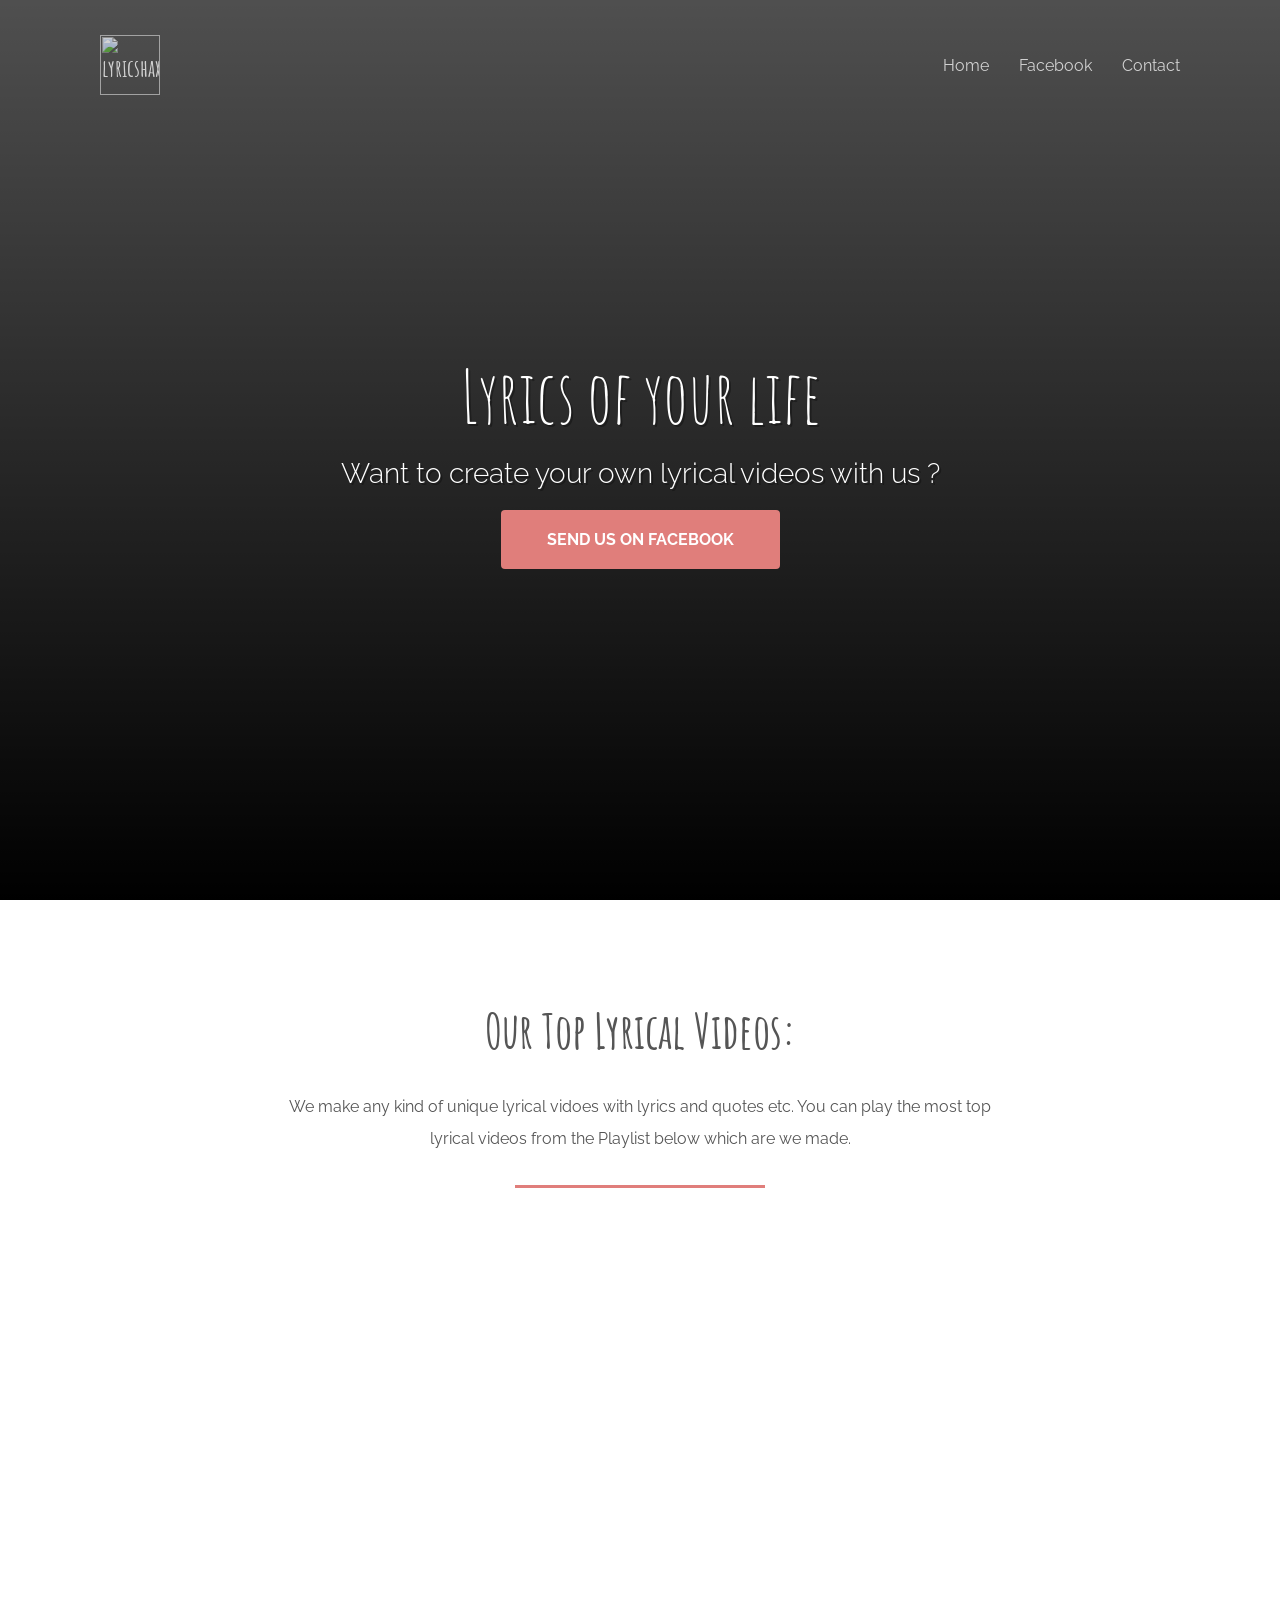
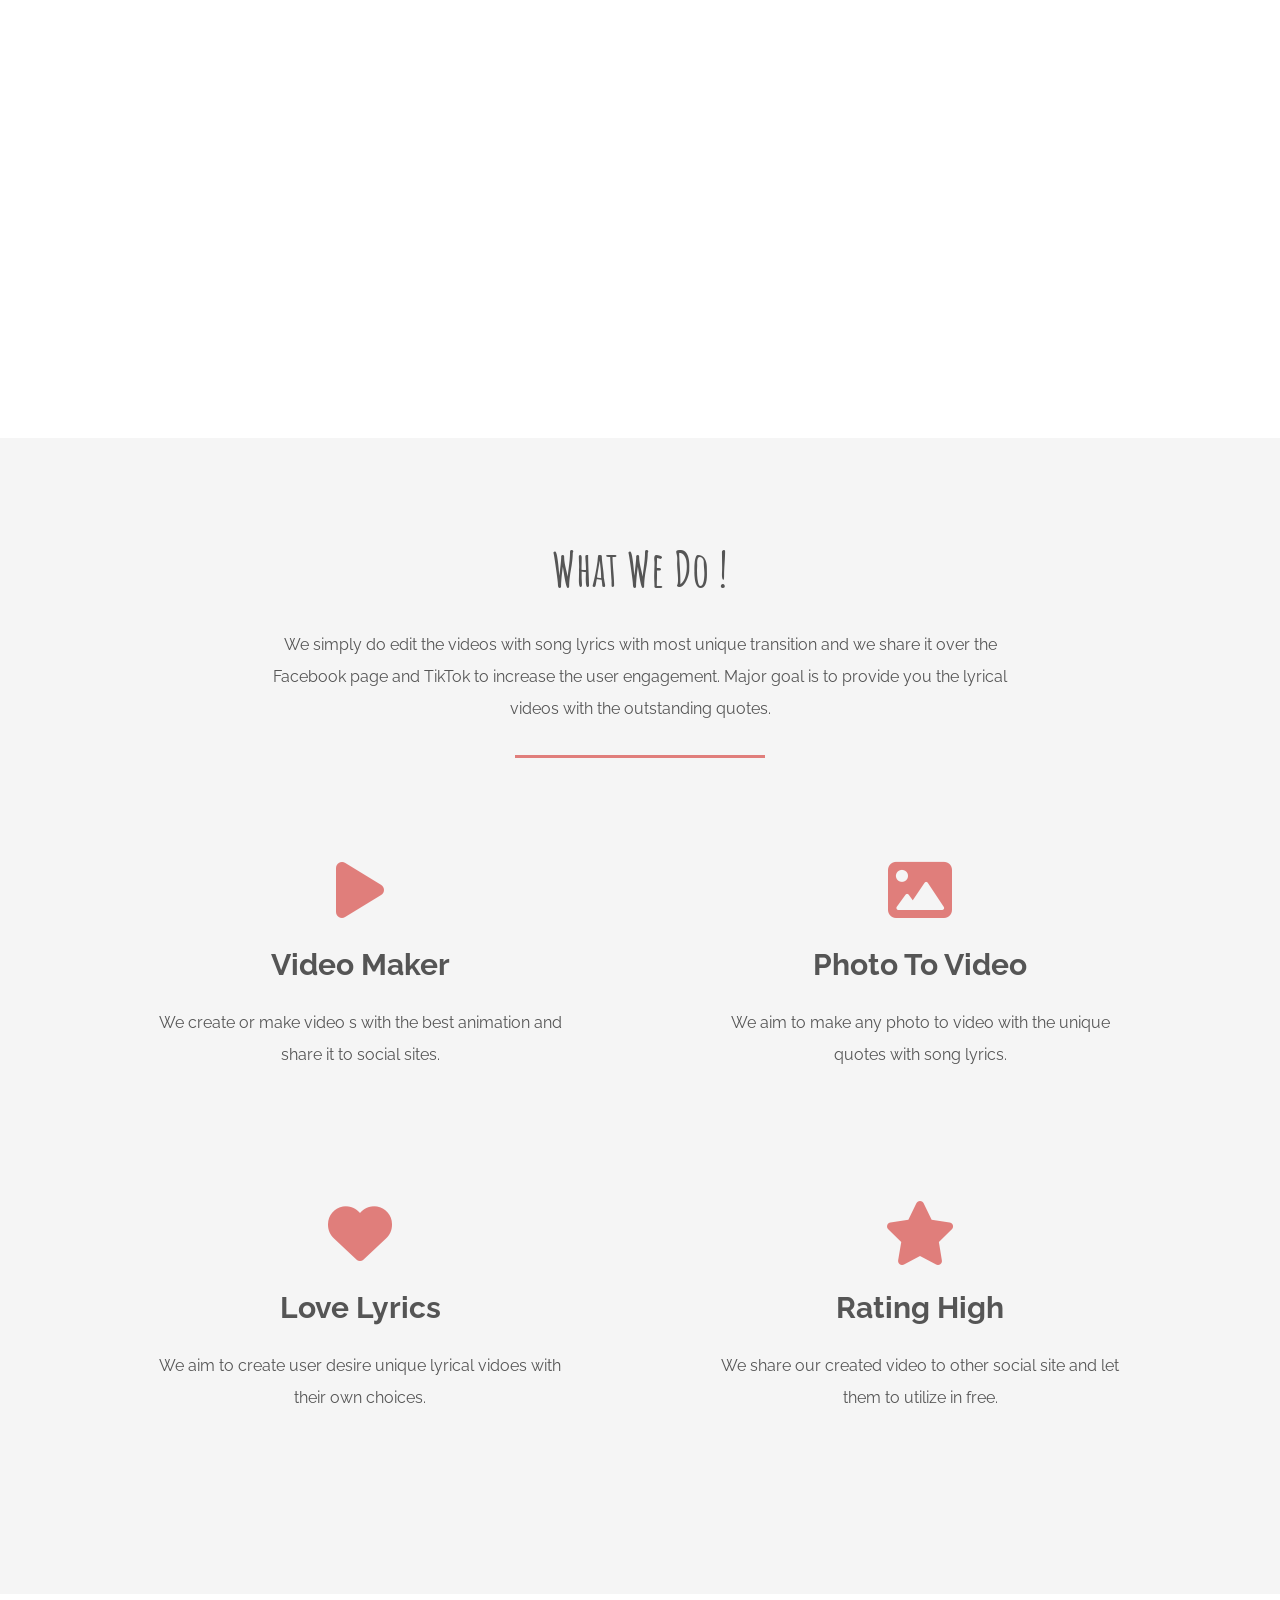
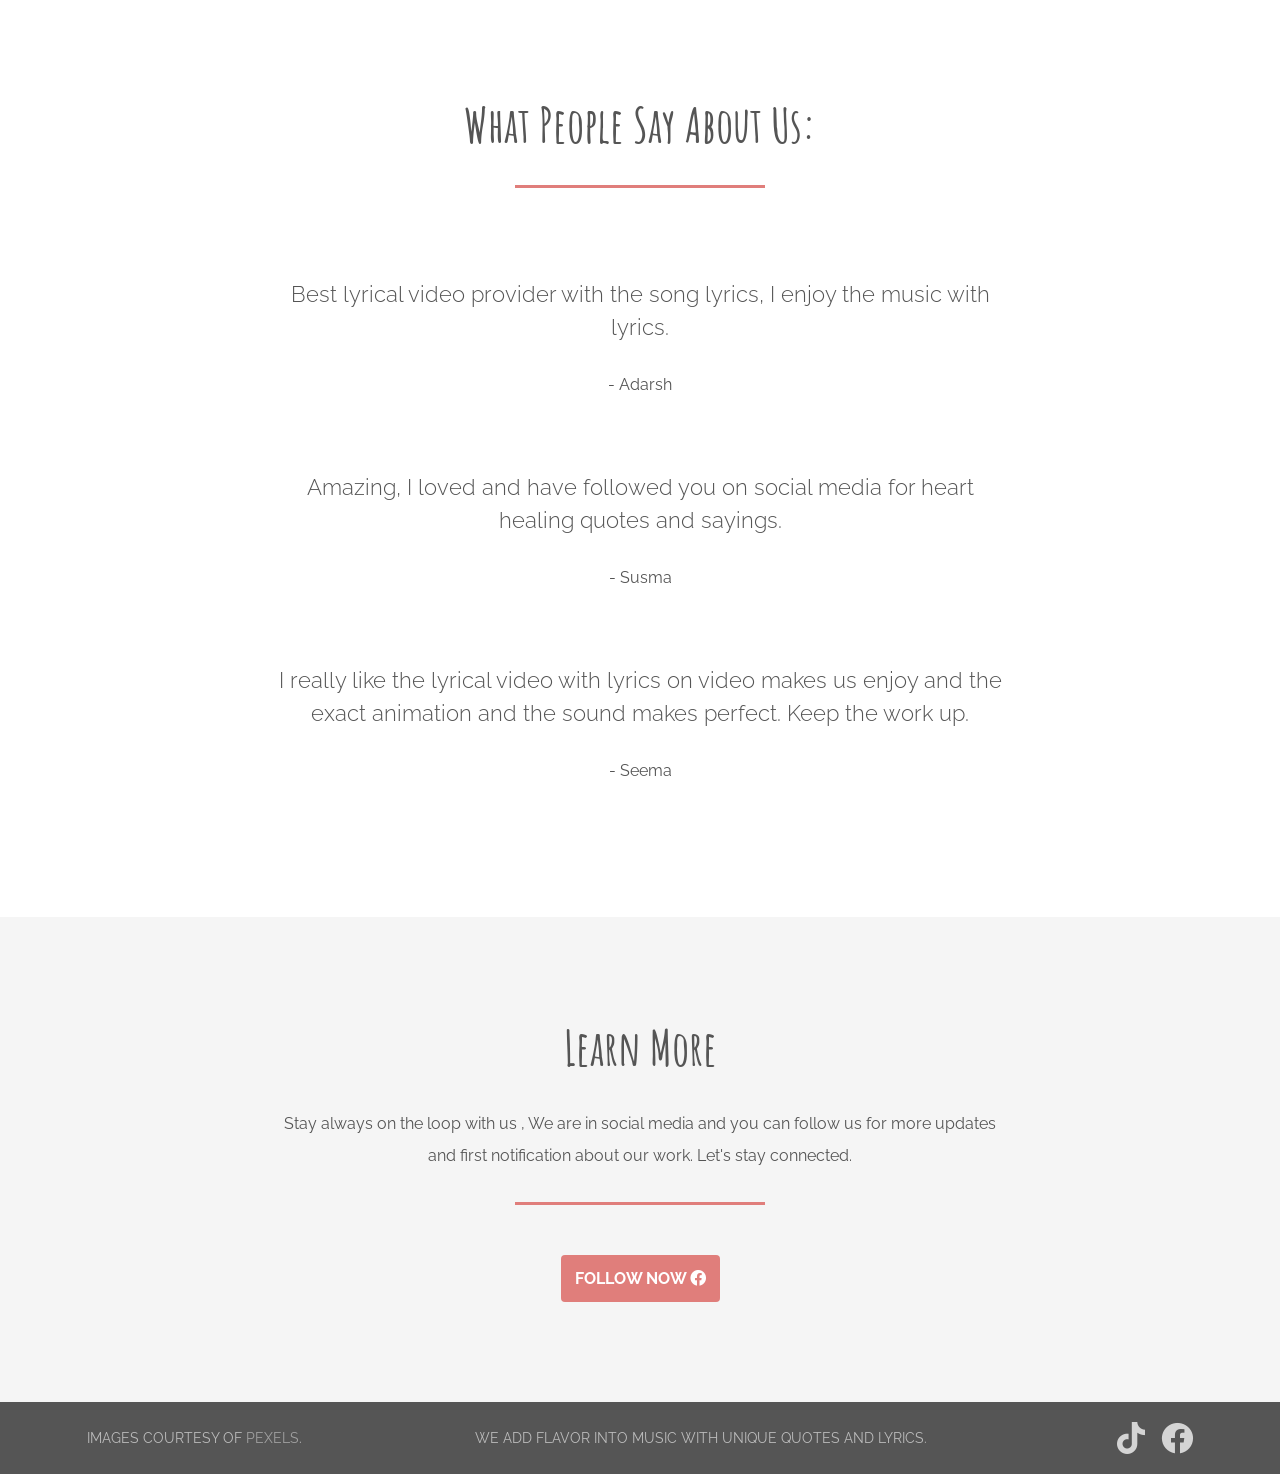
==== index.html @ 484bb03b "Add files via upload" ====
<html>
<head>
<link href="https://fonts.googleapis.com/css?family=Amatic+SC|Raleway" rel="stylesheet"/>
  <link rel="stylesheet" href="https://maxcdn.bootstrapcdn.com/font-awesome/4.7.0/css/font-awesome.min.css"/>
<link rel="stylesheet" href="https://cdnjs.cloudflare.com/ajax/libs/font-awesome/6.0.0-beta3/css/all.min.css" integrity="sha512-Fo3rlrZj/k7ujTnHg4CGR2D7kSs0v4LLanw2qksYuRlEzO+tcaEPQogQ0KaoGN26/zrn20ImR1DfuLWnOo7aBA==" crossorigin="anonymous" referrerpolicy="no-referrer" />
  <link rel="stylesheet" href="assets/css/styles.css"/>
<meta name="viewport" content="width=device-width, initial-scale=1.0"/>
 
<style>
/*General Styles*/

* {
	margin: 0;
	padding: 0;
	box-sizing: border-box;
}

html {
	font-size: 16px;
	font-family: "Raleway", sans-serif;
	color: #555;
}

ul,
nav {
	list-style: none;
}

a {
	text-decoration: none;
	opacity: 0.75;
	color: #fff;
}

a:hover {
	opacity: 1;
}

a.btn {
	border-radius: 4px;
	text-transform: uppercase;
	font-weight: bold;
	text-align: center;
	background-color: #e07e7b;
	opacity: 1;
	transition: all 400ms;
}

a.btn:hover {
	background-color: #ce5856;
}

section {
	display: flex;
	flex-direction: column;
	align-items: center;
	padding: 100px 80px;
}

section:not(.hero):nth-child(even) {
	background-color: #f5f5f5;
}

.grid {
	width: 100%;
	display: flex;
	flex-wrap: wrap;
	justify-content: center;
}

hr {
	width: 250px;
	height: 3px;
	background-color: #e07e7b;
	border: 0;
	margin-bottom: 50px;
}
#grid li{position:relative;justify-content:center;align-items:center; display:flex;text-align:center}
.grid li span{position: relative; bottom:20px;color:#fff;text-transform:capitalize;padding:20px 14px;font-size:20px}
#grid li span i{font-size:40px;padding: 20px}
.image-1 {
	background-image: url("https://images.pexels.com/photos/3685271/pexels-photo-3685271.jpeg?auto=compress&cs=tinysrgb&h=650&w=940");
}

.image-2 {
	background-image: url("https://images.pexels.com/photos/2055236/pexels-photo-2055236.jpeg?auto=compress&cs=tinysrgb&h=650&w=940");
}

.image-3 {
	background-image: url("https://images.pexels.com/photos/1853542/pexels-photo-1853542.jpeg?auto=compress&cs=tinysrgb&w=1260&h=750&dpr=2");
}

.image-4 {
	background-image: url("https://images.pexels.com/photos/1766850/pexels-photo-1766850.jpeg?auto=compress&cs=tinysrgb&w=1260&h=750&dpr=2");
}

section h3.title {
	text-transform: capitalize;
	font: bold 48px "Amatic SC", sans-serif;
	margin-bottom: 30px;
	text-align: center;
}

section p {
	max-width: 775px;
	line-height: 2;
	padding: 0 20px;
	margin-bottom: 30px;
	text-align: center;
}

@media (max-width: 800px) {
	section {
		padding: 50px 20px;
	}
}

/*Header Styles*/

header {
	position: absolute;
	width: 100%;
	display: flex;
	justify-content: space-between;
	align-items: center;
	padding: 35px 100px 0;
	animation: 1s fadein 0.5s forwards;
	opacity: 0;
	color: #fff;
	z-index: 2;
}

@keyframes fadein {
	100% {
		opacity: 1;
	}
}

header h2 {
	font-family: "Amatic SC", sans-serif;
}

header nav {
	display: flex;
	margin-right: -15px;
}

header nav li {
	margin: 0 15px;
}

@media (max-width: 800px) {
	header {
		padding: 20px 50px;
		flex-direction: column;
	}

	header h2 {
		margin-bottom: 15px;
	}
}

/*Hero Styles*/

.hero {
	position: relative;
	justify-content: center;
	text-align: center;
	min-height: 100vh;
	color: #fff;
}

.hero .background-image {
	position: absolute;
	top: 0;
	left: 0;
	width: 100%;
	height: 100%;
	background-size: cover;
	z-index: -1;
background:linear-gradient(rgba(0,0,0,0.69),rgba(0,0,0,1)),url("https://raw.githubusercontent.com/lyricshax/lyricshax.github.io/main/pexels-mikotoraw-photographer-3769099.jpg");
background-size: cover;
	background-position: center center;
	background-repeat: no-repeat;	
}

.hero h1 {
	font: 72px "Amatic SC", sans-serif;
	text-shadow: 2px 2px rgba(0, 0, 0, 0.3);
	margin-bottom: 15px;
}

.hero h3 {
	font: 28px "Raleway", sans-serif;
	font-weight: 300;
	text-shadow: 2px 2px rgba(0, 0, 0, 0.3);
	margin-bottom: 40px;
}

.hero a.btn {
	padding: 20px 46px;
}

.hero-content-area {
	opacity: 0;
	margin-top: 100px;
	animation: 1s slidefade 1s forwards;
}

@keyframes slidefade {
	100% {
		opacity: 1;
		margin: 0;
	}
}

@media (max-width: 800px) {
	.hero {
		min-height: 600px;
	}

	.hero h1 {
		font-size: 48px;
	}

	.hero h3 {
		font-size: 24px;
	}

	.hero a.btn {
		padding: 15px 40px;
	}
}

/*Destinations Section*/

.destinations .grid li {
	height: 350px;
	padding: 20px;
	background-clip: content-box;
	background-size: cover;
	background-position: center;
}

.destinations .grid li.small {
	flex-basis: 30%;
}

.destinations .grid li.large {
	flex-basis: 70%;
}

@media (max-width: 1100px) {
	.destinations .grid li.small,
	.destinations .grid li.large {
		flex-basis: 50%;
	}
}

@media (max-width: 800px) {
	.destinations .grid li.small,
	.destinations .grid li.large {
		flex-basis: 100%;
	}
}

/*Packages Section*/

.packages .grid li {
	padding: 50px;
	flex-basis: 50%;
	text-align: center;
}

.packages .grid li i {
	color: #e07e7b;
}

.packages .grid li h4 {
	font-size: 30px;
	margin: 25px 0;
}

@media (max-width: 800px) {
	.packages .grid li {
		flex-basis: 100%;
		padding: 20px;
	}
}

/*Testimonials Section*/

.testimonials .quote {
	font-size: 22px;
	font-weight: 300;
	line-height: 1.5;
	margin: 40px 0 25px;
}

@media (max-width: 800px) {
	.testimonials .quote {
		font-size: 18px;
		margin: 15px 0;
	}

	.testimonials .author {
		font-size: 14px;
	}
}

/*Contact Section*/

.contact form {
	display: flex;
	align-items: center;
	justify-content: center;
	flex-wrap: wrap;
	width: 60%;
}

.contact form .btn {
	padding: 18px 42px;
}

.contact form input {
	padding: 15px;
	margin-right: 30px;
	font-size: 18px;
	color: #555;
	flex: 1;
}

@media (max-width: 1000px) {
	.contact form input {
		flex-basis: 100%;
		margin: 0 0 20px 0;
	}
}

/*Footer Section*/

footer {
	display: flex;
	align-items: center;
	justify-content: space-around;
	background-color: #555;
	color: #fff;
	padding: 20px 0;
}

footer ul {
	display: flex;
}

footer ul li {
	margin-left: 16px;
}

footer p {
	text-transform: uppercase;
	font-size: 14px;
	opacity: 0.6;
	align-self: center;
}

@media (max-width: 1100px) {
	footer {
		flex-direction: column;
	}

	footer p {
		text-align: center;
		margin-bottom: 20px;
	}

	footer ul li {
		margin: 0 8px;
	}
}
.lyricshaxlogo {width:60px;height:auto}
</style>
</head>
<body>
  <!-- Forked from a template on Tutorialzine: https://tutorialzine.com/2016/06/freebie-landing-page-template-with-flexbox -->
  <header>
    <h2><a href="/"><img class="lyricshaxlogo" src="https://raw.githubusercontent.com/lyricshax/lyricshax.github.io/main/PicsArt_08-02-10.36.13.png" alt="lyricshax"/></a></h2>
    <nav>
      <li><a href="/">Home</a></li>
      <li><a href="https://facebook.com/lyricshax">Facebook</a></li>
      <li><a href="#linkme">Contact</a></li>
    </nav>
  </header>

  <section class="hero">
    <div class="background-image"></div>
    <div class="hero-content-area">
      <h1>Lyrics of your life</h1>
      <h3>Want to create your own lyrical videos with us ?</h3>
      <a href="https://www.facebook.com/lyricshax" id="linkme" class="btn">Send Us On Facebook</a>
    </div>
  </section>

  <section class="destinations">
    <h3 class="title">Our Top Lyrical Videos:</h3>
    <p>We make any kind of unique lyrical vidoes with lyrics and quotes etc. You can play the most top lyrical videos from the Playlist below which are we made.</p>
    <hr>

    <ul class="grid" id="grid">
      <a href=""><li class="small image-1"><span class="li-tag">bas tum mere pass raho lyrics<br/><i class="fab fa-facebook"></i></span></li></a>
      <a href=""><li class="large image-2"><span class="li-tag">bas tum mere pass raho lyrics<br/><i class="fab fa-facebook"></i></span></li></a>
      <a href=""><li class="large image-3"><span class="li-tag">bas tum mere pass raho lyrics<br/><i class="fab fa-facebook"></i></span></li></a><a href="">
      <li class="small image-4"><span class="li-tag">bas tum mere pass raho lyrics<br/><i class="fab fa-facebook"></i></span></li></a>
    </ul>
  </section>

  <section class="packages">
    <h3 class="title">What we do !</h3>
    <p>We simply do edit the videos with song lyrics with most unique transition and we share it over the Facebook page and TikTok to increase the user engagement. Major goal is to provide you the lyrical videos with the outstanding quotes.</p>
    <hr>

    <ul class="grid">
      <li>
        <i class="fa fa-play fa-4x"></i>
        <h4>Video Maker</h4>
        <p>We create or make video s with the best animation and share it to social sites.</p>
      </li>
      <li>
        <i class="fa fa-image fa-4x"></i>
        <h4>Photo To Video</h4>
        <p>We aim to make any photo to video with the unique quotes with song lyrics.</p>
      </li>
      <li>
        <i class="fa fa-heart fa-4x"></i>
        <h4>Love Lyrics</h4>
        <p>We aim to create user desire unique lyrical vidoes with their own choices.</p>
      </li>
      <li>
        <i class="fa fa-star fa-4x"></i>
        <h4>Rating High</h4>
        <p>We share our created video to other social site and let them to utilize in free.</p>
      </li>
    </ul>
  </section>

  <section class="testimonials">
    <h3 class="title">What people say about us:</h3>
    <hr>
    <p class="quote">Best lyrical video provider with the song lyrics, I enjoy the music with lyrics.</p>
    <p class="author">- Adarsh</p>
    <p class="quote">Amazing, I loved and have followed you on social media for heart healing quotes and sayings.</p>
    <p class="author">- Susma</p>
    <p class="quote">I really like the lyrical video with lyrics on video makes us enjoy and the exact animation and the sound makes perfect. Keep the work up.</p>
    <p class="author">- Seema</p>
  </section>

  <section class="contact">
    <h3 class="title">Learn more</h3>
    <p>Stay always on the loop with us , We are in social media and you can follow us for more updates and first notification about our work. Let's stay connected.</p>
    <hr>
    
      
      <a style="padding:14px" href="https://Facebook.com/lyricshax" class="btn">Follow Now <i class="fab fa-facebook"></i></a>
   
  </section>

  <footer>
    <p>Images courtesy of <a href="http://pexels.com/">Pexels</a>.</p>
    <p>We add flavor into music with unique quotes and lyrics.</p>
    <ul>
      <li><a href="https://vm.tiktok.com/ZSesj9cK8/"><i class="fab fa-tiktok fa-2x"></i></a></li>
      <li><a href="https://www.facebook.com/lyricshax"><i class="fab fa-facebook fa-2x"></i></a></li>
    </ul>
  </footer>
</body>
</html>
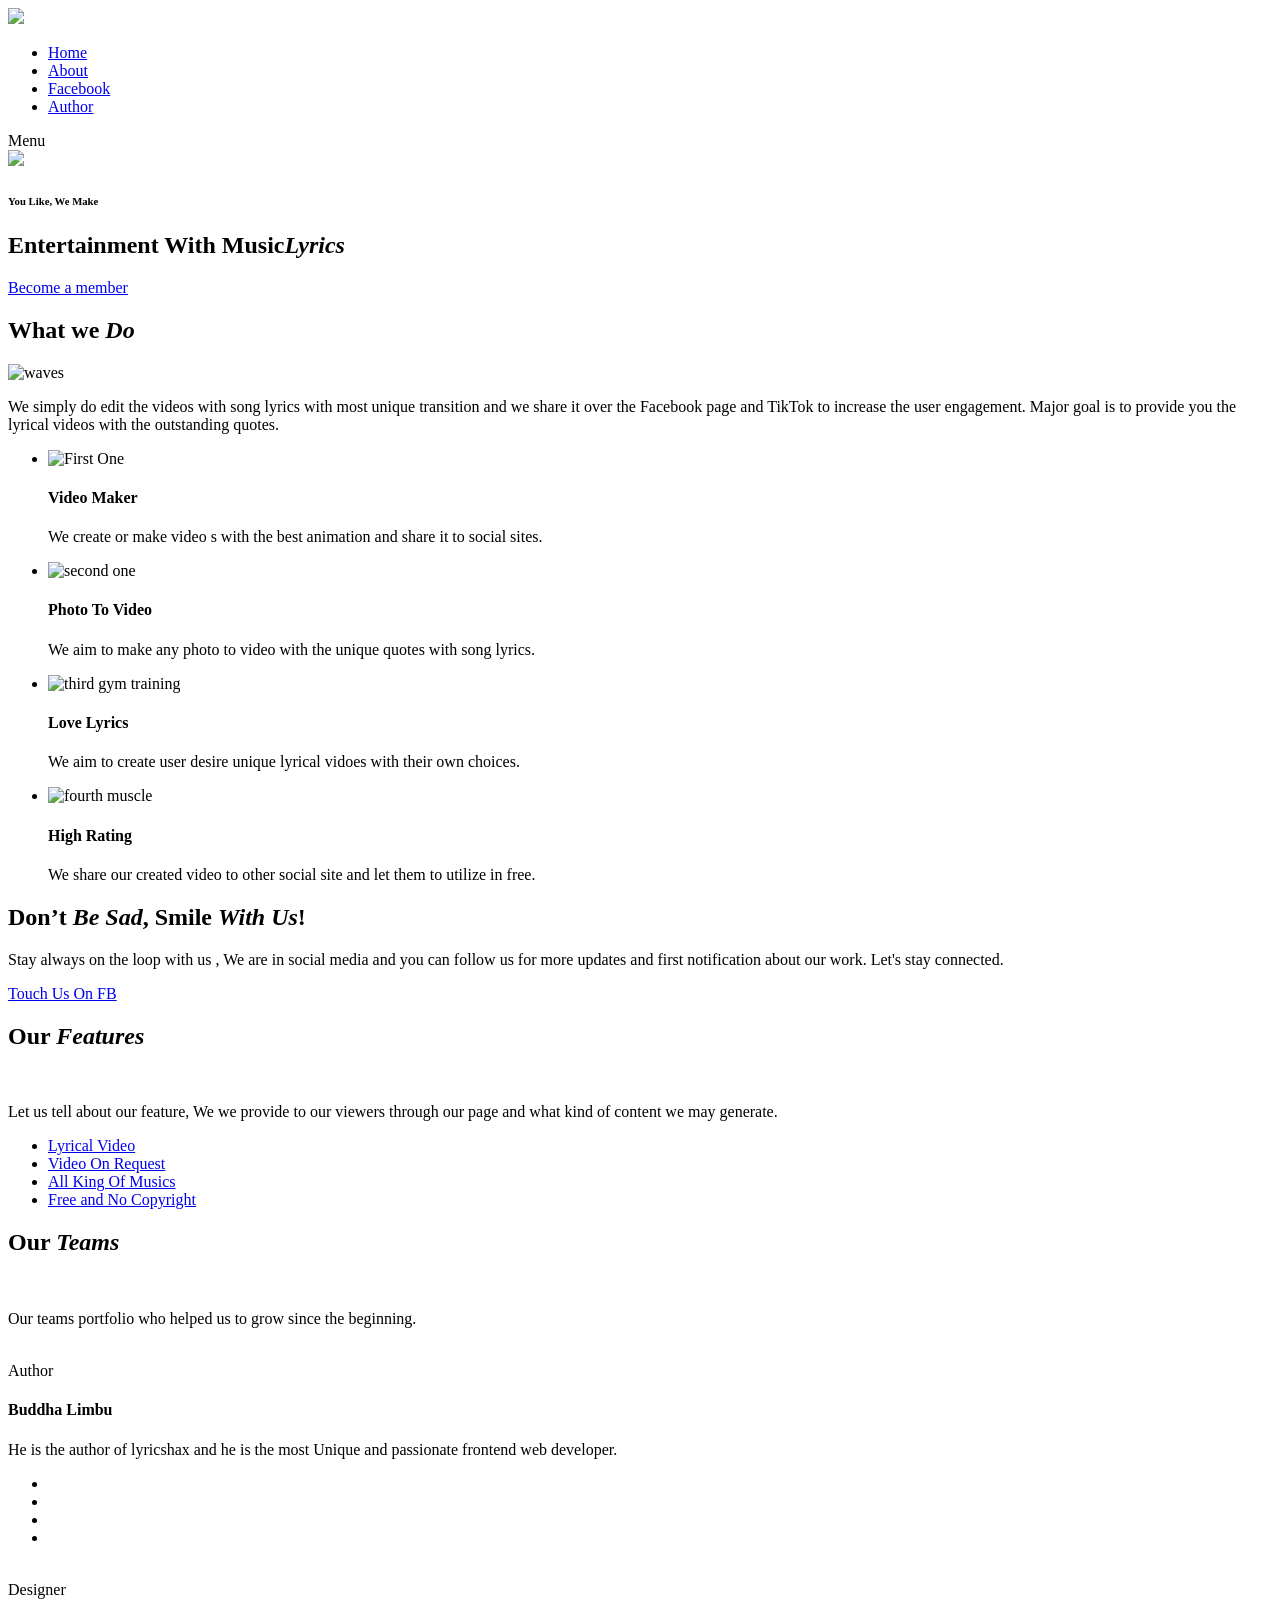
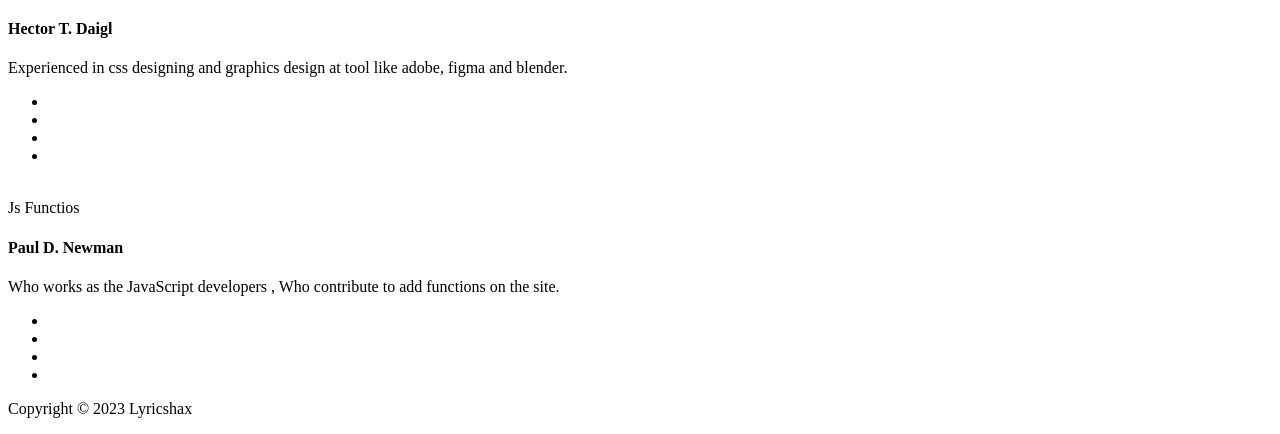
==== commit 3c1efff5: "Add files via upload" ====
--- a/index.html
+++ b/index.html
@@ -1,475 +1,297 @@
-<html>
-<head>
-<link href="https://fonts.googleapis.com/css?family=Amatic+SC|Raleway" rel="stylesheet"/>
-  <link rel="stylesheet" href="https://maxcdn.bootstrapcdn.com/font-awesome/4.7.0/css/font-awesome.min.css"/>
-<link rel="stylesheet" href="https://cdnjs.cloudflare.com/ajax/libs/font-awesome/6.0.0-beta3/css/all.min.css" integrity="sha512-Fo3rlrZj/k7ujTnHg4CGR2D7kSs0v4LLanw2qksYuRlEzO+tcaEPQogQ0KaoGN26/zrn20ImR1DfuLWnOo7aBA==" crossorigin="anonymous" referrerpolicy="no-referrer" />
-  <link rel="stylesheet" href="assets/css/styles.css"/>
-<meta name="viewport" content="width=device-width, initial-scale=1.0"/>
- 
-<style>
-/*General Styles*/
-
-* {
-	margin: 0;
-	padding: 0;
-	box-sizing: border-box;
-}
-
-html {
-	font-size: 16px;
-	font-family: "Raleway", sans-serif;
-	color: #555;
-}
-
-ul,
-nav {
-	list-style: none;
-}
-
-a {
-	text-decoration: none;
-	opacity: 0.75;
-	color: #fff;
-}
-
-a:hover {
-	opacity: 1;
-}
-
-a.btn {
-	border-radius: 4px;
-	text-transform: uppercase;
-	font-weight: bold;
-	text-align: center;
-	background-color: #e07e7b;
-	opacity: 1;
-	transition: all 400ms;
-}
-
-a.btn:hover {
-	background-color: #ce5856;
-}
-
-section {
-	display: flex;
-	flex-direction: column;
-	align-items: center;
-	padding: 100px 80px;
-}
-
-section:not(.hero):nth-child(even) {
-	background-color: #f5f5f5;
-}
-
-.grid {
-	width: 100%;
-	display: flex;
-	flex-wrap: wrap;
-	justify-content: center;
-}
-
-hr {
-	width: 250px;
-	height: 3px;
-	background-color: #e07e7b;
-	border: 0;
-	margin-bottom: 50px;
-}
-#grid li{position:relative;justify-content:center;align-items:center; display:flex;text-align:center}
-.grid li span{position: relative; bottom:20px;color:#fff;text-transform:capitalize;padding:20px 14px;font-size:20px}
-#grid li span i{font-size:40px;padding: 20px}
-.image-1 {
-	background-image: url("https://images.pexels.com/photos/3685271/pexels-photo-3685271.jpeg?auto=compress&cs=tinysrgb&h=650&w=940");
-}
-
-.image-2 {
-	background-image: url("https://images.pexels.com/photos/2055236/pexels-photo-2055236.jpeg?auto=compress&cs=tinysrgb&h=650&w=940");
-}
-
-.image-3 {
-	background-image: url("https://images.pexels.com/photos/1853542/pexels-photo-1853542.jpeg?auto=compress&cs=tinysrgb&w=1260&h=750&dpr=2");
-}
-
-.image-4 {
-	background-image: url("https://images.pexels.com/photos/1766850/pexels-photo-1766850.jpeg?auto=compress&cs=tinysrgb&w=1260&h=750&dpr=2");
-}
-
-section h3.title {
-	text-transform: capitalize;
-	font: bold 48px "Amatic SC", sans-serif;
-	margin-bottom: 30px;
-	text-align: center;
-}
-
-section p {
-	max-width: 775px;
-	line-height: 2;
-	padding: 0 20px;
-	margin-bottom: 30px;
-	text-align: center;
-}
-
-@media (max-width: 800px) {
-	section {
-		padding: 50px 20px;
-	}
-}
-
-/*Header Styles*/
-
-header {
-	position: absolute;
-	width: 100%;
-	display: flex;
-	justify-content: space-between;
-	align-items: center;
-	padding: 35px 100px 0;
-	animation: 1s fadein 0.5s forwards;
-	opacity: 0;
-	color: #fff;
-	z-index: 2;
-}
-
-@keyframes fadein {
-	100% {
-		opacity: 1;
-	}
-}
-
-header h2 {
-	font-family: "Amatic SC", sans-serif;
-}
-
-header nav {
-	display: flex;
-	margin-right: -15px;
-}
-
-header nav li {
-	margin: 0 15px;
-}
-
-@media (max-width: 800px) {
-	header {
-		padding: 20px 50px;
-		flex-direction: column;
-	}
-
-	header h2 {
-		margin-bottom: 15px;
-	}
-}
-
-/*Hero Styles*/
-
-.hero {
-	position: relative;
-	justify-content: center;
-	text-align: center;
-	min-height: 100vh;
-	color: #fff;
-}
-
-.hero .background-image {
-	position: absolute;
-	top: 0;
-	left: 0;
-	width: 100%;
-	height: 100%;
-	background-size: cover;
-	z-index: -1;
-background:linear-gradient(rgba(0,0,0,0.69),rgba(0,0,0,1)),url("https://raw.githubusercontent.com/lyricshax/lyricshax.github.io/main/pexels-mikotoraw-photographer-3769099.jpg");
-background-size: cover;
-	background-position: center center;
-	background-repeat: no-repeat;	
-}
-
-.hero h1 {
-	font: 72px "Amatic SC", sans-serif;
-	text-shadow: 2px 2px rgba(0, 0, 0, 0.3);
-	margin-bottom: 15px;
-}
-
-.hero h3 {
-	font: 28px "Raleway", sans-serif;
-	font-weight: 300;
-	text-shadow: 2px 2px rgba(0, 0, 0, 0.3);
-	margin-bottom: 40px;
-}
-
-.hero a.btn {
-	padding: 20px 46px;
-}
-
-.hero-content-area {
-	opacity: 0;
-	margin-top: 100px;
-	animation: 1s slidefade 1s forwards;
-}
-
-@keyframes slidefade {
-	100% {
-		opacity: 1;
-		margin: 0;
-	}
-}
-
-@media (max-width: 800px) {
-	.hero {
-		min-height: 600px;
-	}
-
-	.hero h1 {
-		font-size: 48px;
-	}
-
-	.hero h3 {
-		font-size: 24px;
-	}
-
-	.hero a.btn {
-		padding: 15px 40px;
-	}
-}
-
-/*Destinations Section*/
-
-.destinations .grid li {
-	height: 350px;
-	padding: 20px;
-	background-clip: content-box;
-	background-size: cover;
-	background-position: center;
-}
-
-.destinations .grid li.small {
-	flex-basis: 30%;
-}
-
-.destinations .grid li.large {
-	flex-basis: 70%;
-}
-
-@media (max-width: 1100px) {
-	.destinations .grid li.small,
-	.destinations .grid li.large {
-		flex-basis: 50%;
-	}
-}
-
-@media (max-width: 800px) {
-	.destinations .grid li.small,
-	.destinations .grid li.large {
-		flex-basis: 100%;
-	}
-}
-
-/*Packages Section*/
-
-.packages .grid li {
-	padding: 50px;
-	flex-basis: 50%;
-	text-align: center;
-}
-
-.packages .grid li i {
-	color: #e07e7b;
-}
-
-.packages .grid li h4 {
-	font-size: 30px;
-	margin: 25px 0;
-}
-
-@media (max-width: 800px) {
-	.packages .grid li {
-		flex-basis: 100%;
-		padding: 20px;
-	}
-}
-
-/*Testimonials Section*/
-
-.testimonials .quote {
-	font-size: 22px;
-	font-weight: 300;
-	line-height: 1.5;
-	margin: 40px 0 25px;
-}
-
-@media (max-width: 800px) {
-	.testimonials .quote {
-		font-size: 18px;
-		margin: 15px 0;
-	}
-
-	.testimonials .author {
-		font-size: 14px;
-	}
-}
-
-/*Contact Section*/
-
-.contact form {
-	display: flex;
-	align-items: center;
-	justify-content: center;
-	flex-wrap: wrap;
-	width: 60%;
-}
-
-.contact form .btn {
-	padding: 18px 42px;
-}
-
-.contact form input {
-	padding: 15px;
-	margin-right: 30px;
-	font-size: 18px;
-	color: #555;
-	flex: 1;
-}
-
-@media (max-width: 1000px) {
-	.contact form input {
-		flex-basis: 100%;
-		margin: 0 0 20px 0;
-	}
-}
-
-/*Footer Section*/
-
-footer {
-	display: flex;
-	align-items: center;
-	justify-content: space-around;
-	background-color: #555;
-	color: #fff;
-	padding: 20px 0;
-}
-
-footer ul {
-	display: flex;
-}
-
-footer ul li {
-	margin-left: 16px;
-}
-
-footer p {
-	text-transform: uppercase;
-	font-size: 14px;
-	opacity: 0.6;
-	align-self: center;
-}
-
-@media (max-width: 1100px) {
-	footer {
-		flex-direction: column;
-	}
-
-	footer p {
-		text-align: center;
-		margin-bottom: 20px;
-	}
-
-	footer ul li {
-		margin: 0 8px;
-	}
-}
-.lyricshaxlogo {width:60px;height:auto}
-</style>
-</head>
-<body>
-  <!-- Forked from a template on Tutorialzine: https://tutorialzine.com/2016/06/freebie-landing-page-template-with-flexbox -->
-  <header>
-    <h2><a href="/"><img class="lyricshaxlogo" src="https://raw.githubusercontent.com/lyricshax/lyricshax.github.io/main/PicsArt_08-02-10.36.13.png" alt="lyricshax"/></a></h2>
-    <nav>
-      <li><a href="/">Home</a></li>
-      <li><a href="https://facebook.com/lyricshax">Facebook</a></li>
-      <li><a href="#linkme">Contact</a></li>
-    </nav>
-  </header>
-
-  <section class="hero">
-    <div class="background-image"></div>
-    <div class="hero-content-area">
-      <h1>Lyrics of your life</h1>
-      <h3>Want to create your own lyrical videos with us ?</h3>
-      <a href="https://www.facebook.com/lyricshax" id="linkme" class="btn">Send Us On Facebook</a>
-    </div>
-  </section>
-
-  <section class="destinations">
-    <h3 class="title">Our Top Lyrical Videos:</h3>
-    <p>We make any kind of unique lyrical vidoes with lyrics and quotes etc. You can play the most top lyrical videos from the Playlist below which are we made.</p>
-    <hr>
-
-    <ul class="grid" id="grid">
-      <a href=""><li class="small image-1"><span class="li-tag">bas tum mere pass raho lyrics<br/><i class="fab fa-facebook"></i></span></li></a>
-      <a href=""><li class="large image-2"><span class="li-tag">bas tum mere pass raho lyrics<br/><i class="fab fa-facebook"></i></span></li></a>
-      <a href=""><li class="large image-3"><span class="li-tag">bas tum mere pass raho lyrics<br/><i class="fab fa-facebook"></i></span></li></a><a href="">
-      <li class="small image-4"><span class="li-tag">bas tum mere pass raho lyrics<br/><i class="fab fa-facebook"></i></span></li></a>
-    </ul>
-  </section>
-
-  <section class="packages">
-    <h3 class="title">What we do !</h3>
-    <p>We simply do edit the videos with song lyrics with most unique transition and we share it over the Facebook page and TikTok to increase the user engagement. Major goal is to provide you the lyrical videos with the outstanding quotes.</p>
-    <hr>
-
-    <ul class="grid">
-      <li>
-        <i class="fa fa-play fa-4x"></i>
-        <h4>Video Maker</h4>
-        <p>We create or make video s with the best animation and share it to social sites.</p>
-      </li>
-      <li>
-        <i class="fa fa-image fa-4x"></i>
-        <h4>Photo To Video</h4>
-        <p>We aim to make any photo to video with the unique quotes with song lyrics.</p>
-      </li>
-      <li>
-        <i class="fa fa-heart fa-4x"></i>
-        <h4>Love Lyrics</h4>
-        <p>We aim to create user desire unique lyrical vidoes with their own choices.</p>
-      </li>
-      <li>
-        <i class="fa fa-star fa-4x"></i>
-        <h4>Rating High</h4>
-        <p>We share our created video to other social site and let them to utilize in free.</p>
-      </li>
-    </ul>
-  </section>
-
-  <section class="testimonials">
-    <h3 class="title">What people say about us:</h3>
-    <hr>
-    <p class="quote">Best lyrical video provider with the song lyrics, I enjoy the music with lyrics.</p>
-    <p class="author">- Adarsh</p>
-    <p class="quote">Amazing, I loved and have followed you on social media for heart healing quotes and sayings.</p>
-    <p class="author">- Susma</p>
-    <p class="quote">I really like the lyrical video with lyrics on video makes us enjoy and the exact animation and the sound makes perfect. Keep the work up.</p>
-    <p class="author">- Seema</p>
-  </section>
-
-  <section class="contact">
-    <h3 class="title">Learn more</h3>
-    <p>Stay always on the loop with us , We are in social media and you can follow us for more updates and first notification about our work. Let's stay connected.</p>
-    <hr>
-    
-      
-      <a style="padding:14px" href="https://Facebook.com/lyricshax" class="btn">Follow Now <i class="fab fa-facebook"></i></a>
-   
-  </section>
-
-  <footer>
-    <p>Images courtesy of <a href="http://pexels.com/">Pexels</a>.</p>
-    <p>We add flavor into music with unique quotes and lyrics.</p>
-    <ul>
-      <li><a href="https://vm.tiktok.com/ZSesj9cK8/"><i class="fab fa-tiktok fa-2x"></i></a></li>
-      <li><a href="https://www.facebook.com/lyricshax"><i class="fab fa-facebook fa-2x"></i></a></li>
-    </ul>
-  </footer>
-</body>
-</html>
+<!DOCTYPE html>
+<html lang="en">
+
+  <head>
+
+    <meta charset="utf-8">
+    <meta name="viewport" content="width=device-width, initial-scale=1, shrink-to-fit=no">
+    <meta name="description" content="Lyricshax is music video maker on Facebook Page">
+    <meta name="author" content="https://www.facebook.com/buddhalimbooo">
+    <link href="https://fonts.googleapis.com/css?family=Poppins:100,100i,200,200i,300,300i,400,400i,500,500i,600,600i,700,700i,800,800i,900,900i&display=swap" rel="stylesheet">
+
+    <title>Lyrics - Lyrical Music Video On Facebook </title>
+
+    <!-- Additional CSS Files -->
+    <link rel="stylesheet" type="text/css" href="assets/css/bootstrap.min.css">
+
+    <link rel="stylesheet" type="text/css" href="assets/css/font-awesome.css">
+
+    <link rel="stylesheet" href="assets/css/templatemo-training-studio.css">
+
+    </head>
+    
+    <body>
+    
+    <!-- ***** Preloader Start ***** -->
+    <div id="js-preloader" class="js-preloader">
+      <div class="preloader-inner">
+        <span class="dot"></span>
+        <div class="dots">
+          <span></span>
+          <span></span>
+          <span></span>
+        </div>
+      </div>
+    </div>
+    <!-- ***** Preloader End ***** -->
+    
+    
+    <!-- ***** Header Area Start ***** -->
+    <header class="header-area header-sticky">
+        <div class="container">
+            <div class="row">
+                <div class="col-12">
+                    <nav class="main-nav">
+                        <!-- ***** Logo Start ***** -->
+                        <a href="index.html" class="logo"><img src="https://raw.githubusercontent.com/lyricshax/lyricshax.github.io/main/PicsArt_08-02-10.36.13.png"/></a>
+                        <!-- ***** Logo End ***** -->
+                        <!-- ***** Menu Start ***** -->
+                        <ul class="nav">
+                            <li class="scroll-to-section"><a href="#top" class="active">Home</a></li>
+                            <li class="scroll-to-section"><a href="#features">About</a></li>
+                            <li class="scroll-to-section"><a href="#our-classes">Facebook</a></li>
+                            <li class="scroll-to-section"><a href="http://buddhalimbu.github.io">Author</a></li>
+                            
+                        </ul>        
+                        <a class='menu-trigger'>
+                            <span>Menu</span>
+                        </a>
+                        <!-- ***** Menu End ***** -->
+                    </nav>
+                </div>
+            </div>
+        </div>
+    </header>
+    <!-- ***** Header Area End ***** -->
+
+    <!-- ***** Main Banner Area Start ***** -->
+    <div class="main-banner" id="top">
+        <img src="https://images.pexels.com/photos/2156327/pexels-photo-2156327.jpeg"/>
+
+        <div class="video-overlay header-text">
+            <div class="caption">
+                <h6>You Like, We Make</h6>
+                <h2>Entertainment With Music<em>Lyrics</em></h2>
+                <div class="main-button scroll-to-section">
+                    <a href="#features">Become a member</a>
+                </div>
+            </div>
+        </div>
+    </div>
+    <!-- ***** Main Banner Area End ***** -->
+
+    <!-- ***** Features Item Start ***** -->
+    <section class="section" id="features">
+        <div class="container">
+            <div class="row">
+                <div class="col-lg-6 offset-lg-3">
+                    <div class="section-heading">
+                        <h2>What we <em>Do</em></h2>
+                        <img src="assets/images/line-dec.png" alt="waves">
+                        <p>We simply do edit the videos with song lyrics with most unique transition and we share it over the Facebook page and TikTok to increase the user engagement. Major goal is to provide you the lyrical videos with the outstanding quotes.</p>
+                    </div>
+                </div>
+                <div class="col-lg-6">
+                    <ul class="features-items">
+                        <li class="feature-item">
+                            <div class="left-icon">
+                                <img src="assets/images/features-first-icon.png" alt="First One">
+                            </div>
+                            <div class="right-content">
+                                <h4>Video Maker</h4>
+                                <p>We create or make video s with the best animation and share it to social sites.</p>
+                              
+                            </div>
+                        </li>
+                        <li class="feature-item">
+                            <div class="left-icon">
+                                <img src="assets/images/features-first-icon.png" alt="second one">
+                            </div>
+                            <div class="right-content">
+                                <h4>Photo To Video</h4>
+                                <p>We aim to make any photo to video with the unique quotes with song lyrics.</p>
+                               
+                            </div>
+                        </li>
+                        <li class="feature-item">
+                            <div class="left-icon">
+                                <img src="assets/images/features-first-icon.png" alt="third gym training">
+                            </div>
+                            <div class="right-content">
+                                <h4>Love Lyrics</h4>
+                                <p>We aim to create user desire unique lyrical vidoes with their own choices.
+                            </div>
+                        </li>
+                    </ul>
+                </div>
+                <div class="col-lg-6">
+                    <ul class="features-items">
+                        <li class="feature-item">
+                            <div class="left-icon">
+                                <img src="assets/images/features-first-icon.png" alt="fourth muscle">
+                            </div>
+                            <div class="right-content">
+                                <h4>High Rating</h4>
+                                <p>We share our created video to other social site and let them to utilize in free.
+                            </div>
+                        </li>
+                       
+                    </ul>
+                </div>
+            </div>
+        </div>
+    </section>
+    <!-- ***** Features Item End ***** -->
+
+    <!-- ***** Call to Action Start ***** -->
+    <section class="section" id="call-to-action">
+        <div class="container">
+            <div class="row">
+                <div class="col-lg-10 offset-lg-1">
+                    <div class="cta-content">
+                        <h2>Don’t <em>Be Sad</em>, Smile <em>With Us</em>!</h2>
+                        <p>Stay always on the loop with us , We are in social media and you can follow us for more updates and first notification about our work. Let's stay connected.</p>
+                        <div class="main-button scroll-to-section">
+                            <a href="https://facebook.com/lyricshax">Touch Us On FB</a>
+                        </div>
+                    </div>
+                </div>
+            </div>
+        </div>
+    </section>
+    <!-- ***** Call to Action End ***** -->
+
+    <!-- ***** Our Classes Start ***** -->
+    <section class="section" id="our-classes">
+        <div class="container">
+            <div class="row">
+                <div class="col-lg-6 offset-lg-3">
+                    <div class="section-heading">
+                        <h2>Our <em>Features</em></h2>
+                        <img src="assets/images/line-dec.png" alt="">
+                        <p>Let us tell about our feature, We we provide to our viewers through our page and what kind of content we may generate.</p>
+                    </div>
+                </div>
+            </div>
+            <div class="row" id="tabs">
+              <div class="col-lg-4">
+                <ul>
+                  <li><a href='#tabs-1'><img src="assets/images/tabs-first-icon.png" alt="">Lyrical Video</a></li>
+                  <li><a href='#tabs-2'><img src="assets/images/tabs-first-icon.png" alt="">Video On Request</a></a></li>
+                  <li><a href='#tabs-3'><img src="assets/images/tabs-first-icon.png" alt="">All King Of Musics</a></a></li>
+                  <li><a href='#tabs-4'><img src="assets/images/tabs-first-icon.png" alt="">Free and No Copyright </a></a></li>
+                 
+                </ul>
+              </div>
+            
+            </div>
+        </div>
+    </section>
+    <!-- ***** Our Classes End ***** -->
+    
+   
+
+    <!-- ***** Testimonials Starts ***** -->
+    <section class="section" id="trainers">
+        <div class="container">
+            <div class="row">
+                <div class="col-lg-6 offset-lg-3">
+                    <div class="section-heading">
+                        <h2>Our <em>Teams</em></h2>
+                        <img src="assets/images/line-dec.png" alt="">
+                        <p>Our teams portfolio who helped us to grow since the beginning.</p>
+                    </div>
+                </div>
+            </div>
+            <div class="row">
+                <div class="col-lg-4">
+                    <div class="trainer-item">
+                        <div class="image-thumb">
+                            <img src="https://raw.githubusercontent.com/buddhalimbu/buddhalimbu.github.io/master/image/buddha.jpg" alt="">
+                        </div>
+                        <div class="down-content">
+                            <span>Author</span>
+                            <h4>Buddha Limbu</h4>
+                            <p>He is the author of lyricshax and he is the most Unique and passionate frontend web developer.</p>
+                            <ul class="social-icons">
+                                <li><a href="https://www.facebook.com/buddhalimbooo"><i class="fa fa-facebook"></i></a></li>
+                                <li><a href=""><i class="fa fa-twitter"></i></a></li>
+                                <li><a href="#"><i class="fa fa-linkedin"></i></a></li>
+                                <li><a href="#"><i class="fa fa-behance"></i></a></li>
+                            </ul>
+                        </div>
+                    </div>
+                </div>
+                <div class="col-lg-4">
+                    <div class="trainer-item">
+                        <div class="image-thumb">
+                            <img src="https://images.pexels.com/photos/33597/guitar-classical-guitar-acoustic-guitar-electric-guitar.jpg?auto=compress&cs=tinysrgb&dpr=1&w=500" alt="">
+                        </div>
+                        <div class="down-content">
+                            <span>Designer</span>
+                            <h4>Hector T. Daigl</h4>
+                            <p>Experienced in css designing and graphics design at tool like adobe, figma and blender.</p>
+                            <ul class="social-icons">
+                                <li><a href="#"><i class="fa fa-facebook"></i></a></li>
+                                <li><a href="#"><i class="fa fa-twitter"></i></a></li>
+                                <li><a href="#"><i class="fa fa-linkedin"></i></a></li>
+                                <li><a href="#"><i class="fa fa-behance"></i></a></li>
+                            </ul>
+                        </div>
+                    </div>
+                </div>
+                <div class="col-lg-4">
+                    <div class="trainer-item">
+                        <div class="image-thumb">
+                            <img src="https://images.pexels.com/photos/2777337/pexels-photo-2777337.jpeg?auto=compress&cs=tinysrgb&w=800&h=300&dpr=2" alt="">
+                        </div>
+                        <div class="down-content">
+                            <span>Js Functios</span>
+                            <h4>Paul D. Newman</h4>
+                            <p>Who works as the JavaScript developers , Who contribute to add functions on the site.</p>
+                            <ul class="social-icons">
+                                <li><a href="#"><i class="fa fa-facebook"></i></a></li>
+                                <li><a href="#"><i class="fa fa-twitter"></i></a></li>
+                                <li><a href="#"><i class="fa fa-linkedin"></i></a></li>
+                                <li><a href="#"><i class="fa fa-behance"></i></a></li>
+                            </ul>
+                        </div>
+                    </div>
+                </div>
+            </div>
+        </div>
+    </section>
+
+    <footer>
+        <div class="container">
+            <div class="row">
+                <div class="col-lg-12">
+                    <p>Copyright &copy; 2023 Lyricshax</p>
+                    
+
+                    
+                </div>
+            </div>
+        </div>
+    </footer>
+
+    <!-- jQuery -->
+    <script src="assets/js/jquery-2.1.0.min.js"></script>
+
+    <!-- Bootstrap -->
+    <script src="assets/js/popper.js"></script>
+    <script src="assets/js/bootstrap.min.js"></script>
+
+    <!-- Plugins -->
+    <script src="assets/js/scrollreveal.min.js"></script>
+    <script src="assets/js/waypoints.min.js"></script>
+    <script src="assets/js/jquery.counterup.min.js"></script>
+    <script src="assets/js/imgfix.min.js"></script> 
+    <script src="assets/js/mixitup.js"></script> 
+    <script src="assets/js/accordions.js"></script>
+    
+    <!-- Global Init -->
+    <script src="assets/js/custom.js"></script>
+
+  </body>
+</html>
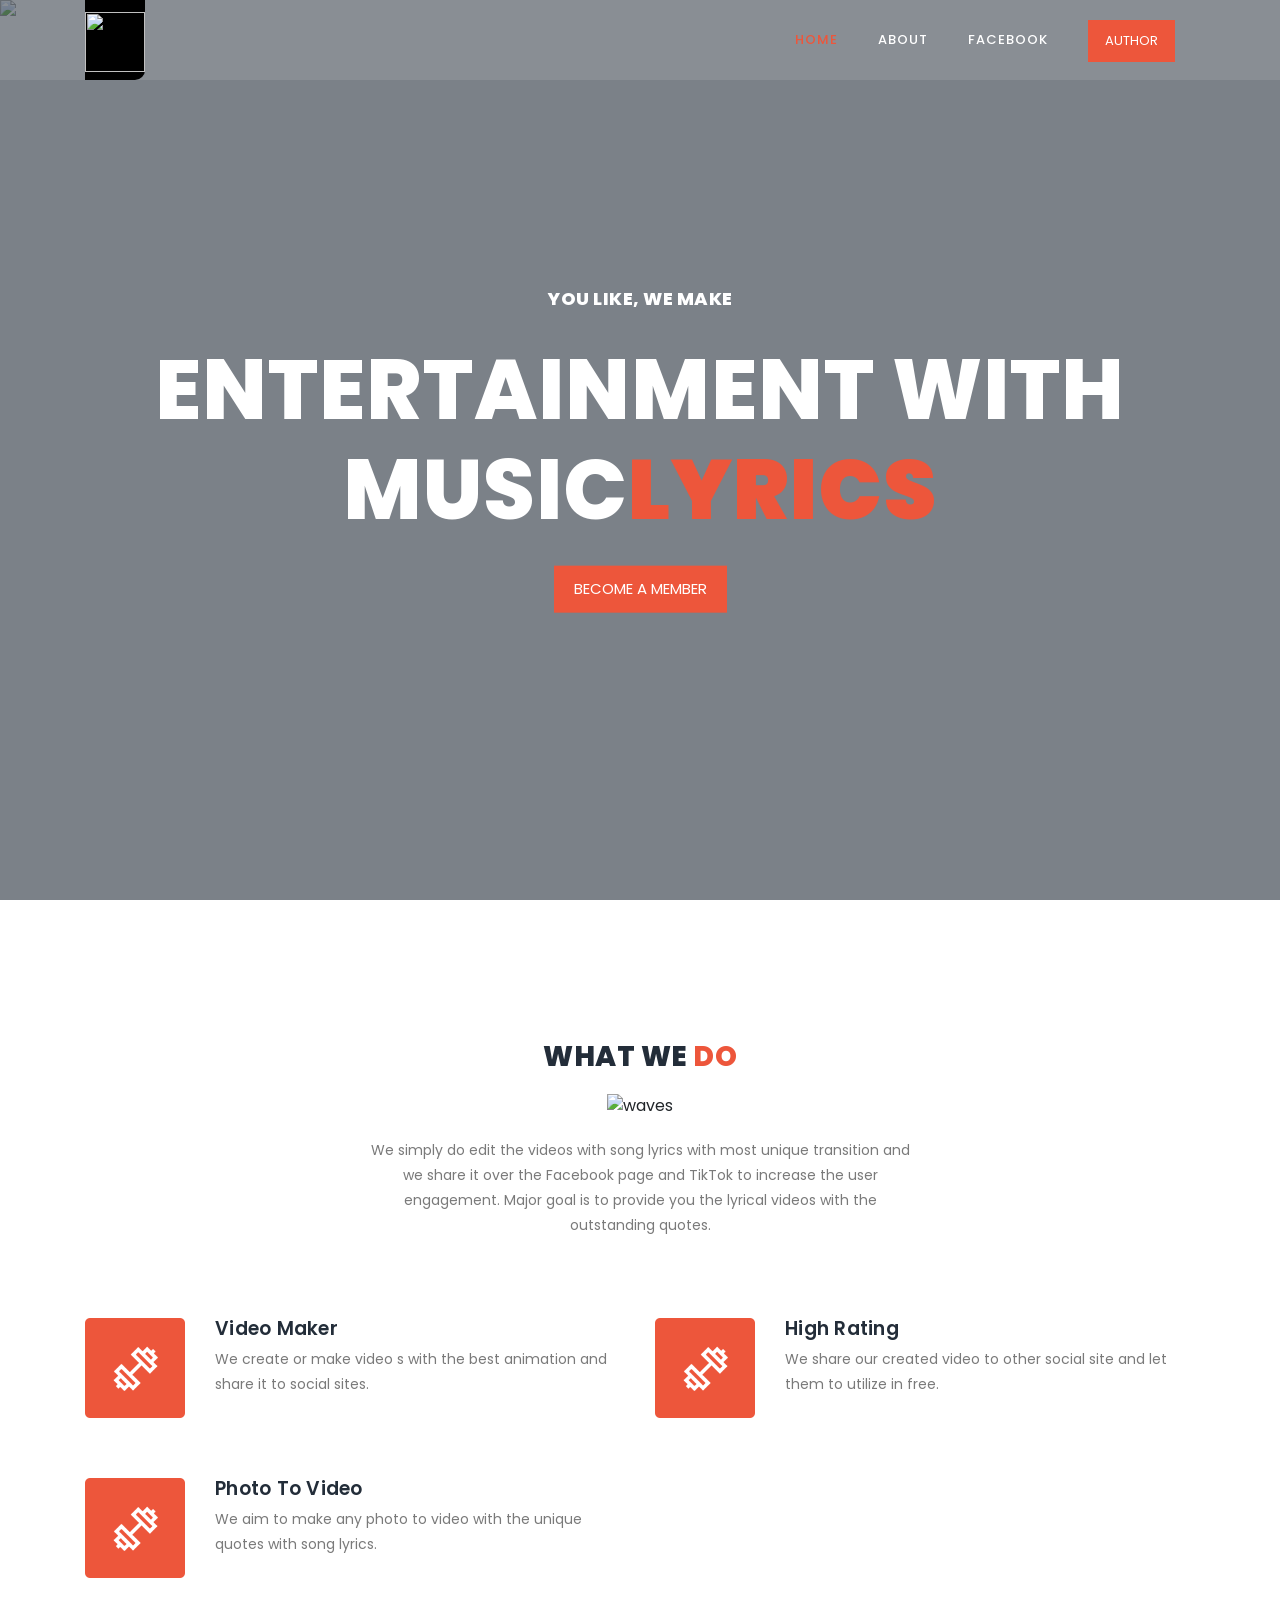
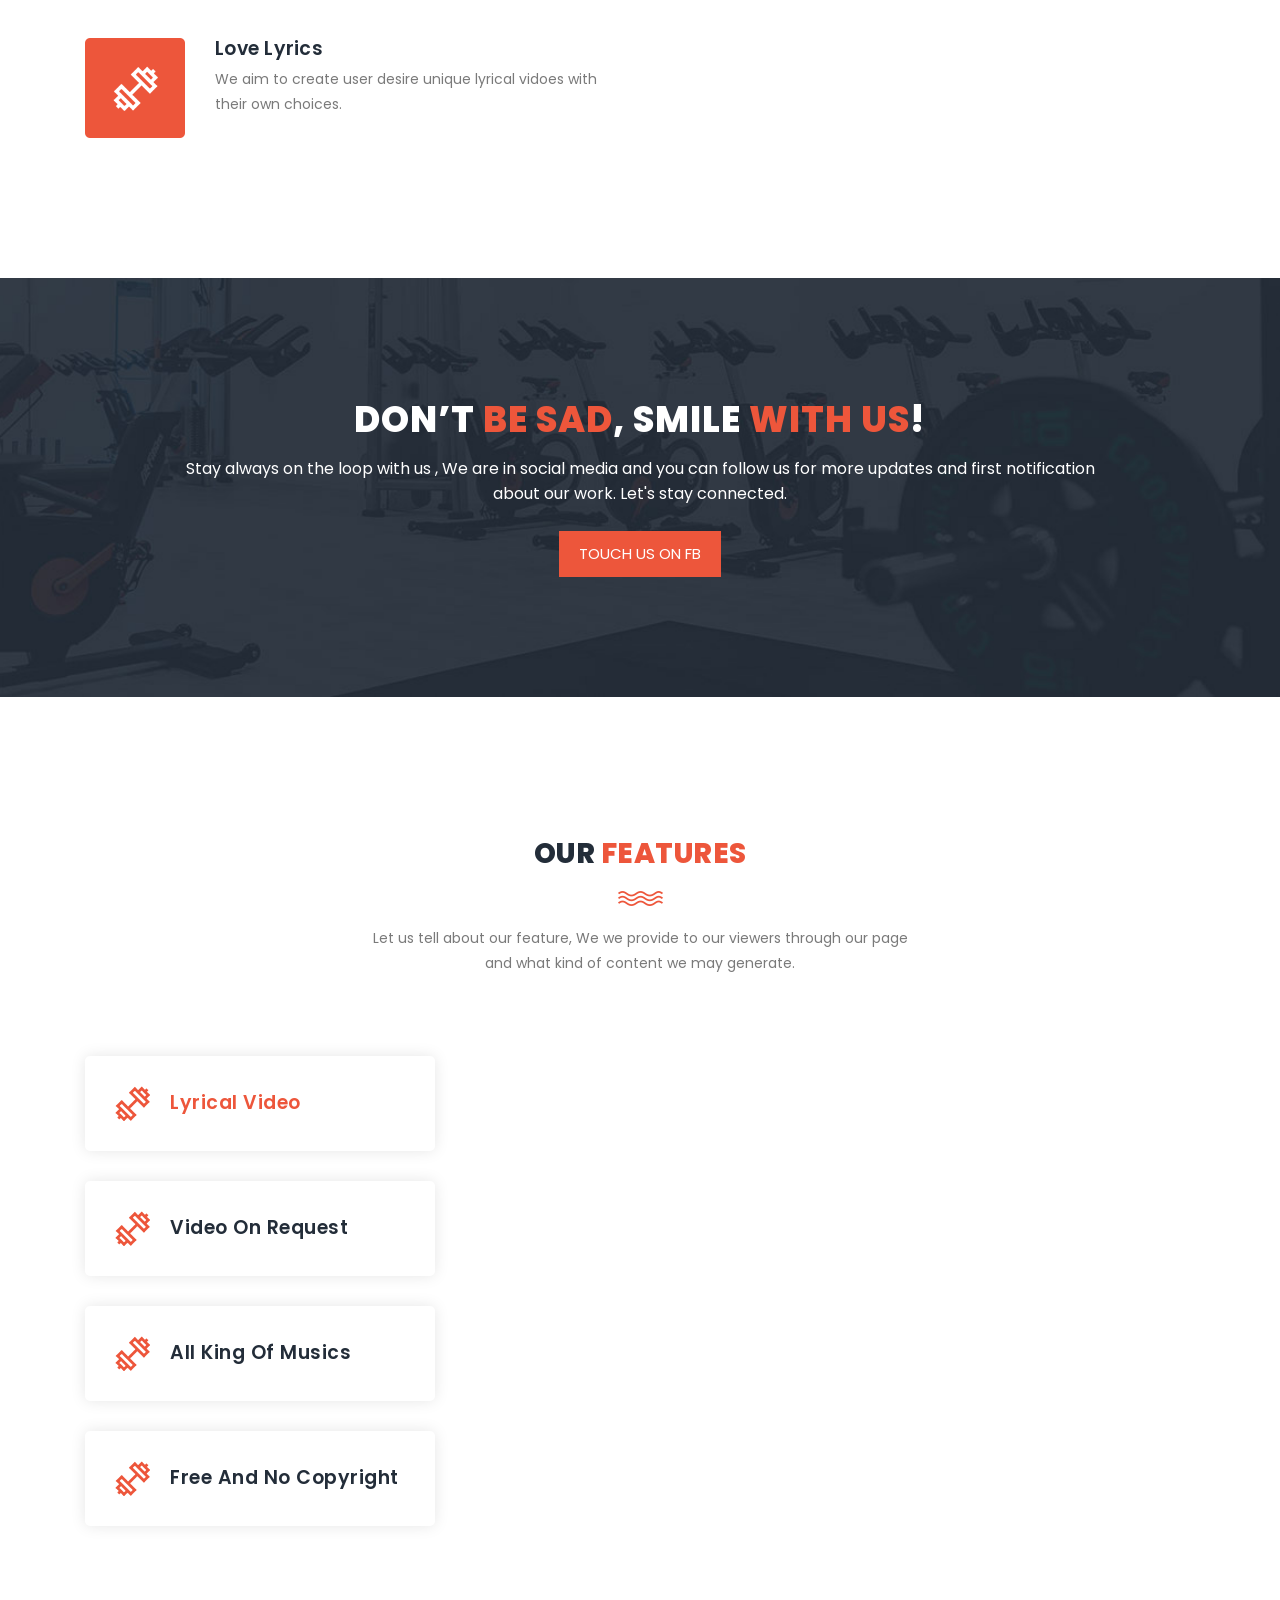
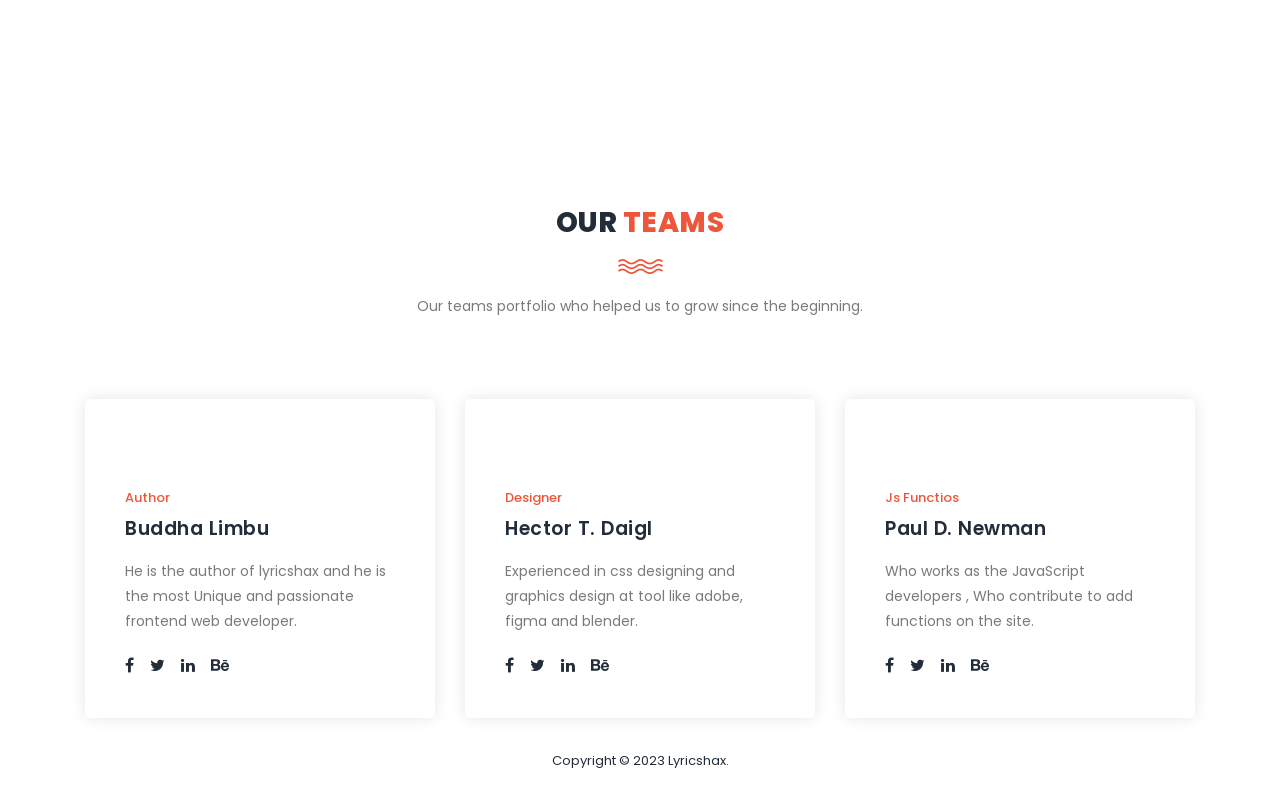
==== commit 83be9f36: "Update index.html" ====
--- a/index.html
+++ b/index.html
@@ -12,11 +12,11 @@
     <title>Lyrics - Lyrical Music Video On Facebook </title>
 
     <!-- Additional CSS Files -->
-    <link rel="stylesheet" type="text/css" href="assets/css/bootstrap.min.css">
-
-    <link rel="stylesheet" type="text/css" href="assets/css/font-awesome.css">
-
-    <link rel="stylesheet" href="assets/css/templatemo-training-studio.css">
+    <link rel="stylesheet" type="text/css" href="assests/css/bootstrap.min.css">
+
+    <link rel="stylesheet" type="text/css" href="assests/css/font-awesome.css">
+
+    <link rel="stylesheet" href="assests/css/templatemo-training-studio.css">
 
     </head>
     
@@ -95,7 +95,7 @@
                     <ul class="features-items">
                         <li class="feature-item">
                             <div class="left-icon">
-                                <img src="assets/images/features-first-icon.png" alt="First One">
+                                <img src="assests/images/features-first-icon.png" alt="First One">
                             </div>
                             <div class="right-content">
                                 <h4>Video Maker</h4>
@@ -105,7 +105,7 @@
                         </li>
                         <li class="feature-item">
                             <div class="left-icon">
-                                <img src="assets/images/features-first-icon.png" alt="second one">
+                                <img src="assests/images/features-first-icon.png" alt="second one">
                             </div>
                             <div class="right-content">
                                 <h4>Photo To Video</h4>
@@ -115,7 +115,7 @@
                         </li>
                         <li class="feature-item">
                             <div class="left-icon">
-                                <img src="assets/images/features-first-icon.png" alt="third gym training">
+                                <img src="assests/images/features-first-icon.png" alt="third gym training">
                             </div>
                             <div class="right-content">
                                 <h4>Love Lyrics</h4>
@@ -128,7 +128,7 @@
                     <ul class="features-items">
                         <li class="feature-item">
                             <div class="left-icon">
-                                <img src="assets/images/features-first-icon.png" alt="fourth muscle">
+                                <img src="assests/images/features-first-icon.png" alt="fourth muscle">
                             </div>
                             <div class="right-content">
                                 <h4>High Rating</h4>
@@ -168,7 +168,7 @@
                 <div class="col-lg-6 offset-lg-3">
                     <div class="section-heading">
                         <h2>Our <em>Features</em></h2>
-                        <img src="assets/images/line-dec.png" alt="">
+                        <img src="assests/images/line-dec.png" alt="">
                         <p>Let us tell about our feature, We we provide to our viewers through our page and what kind of content we may generate.</p>
                     </div>
                 </div>
@@ -176,10 +176,10 @@
             <div class="row" id="tabs">
               <div class="col-lg-4">
                 <ul>
-                  <li><a href='#tabs-1'><img src="assets/images/tabs-first-icon.png" alt="">Lyrical Video</a></li>
-                  <li><a href='#tabs-2'><img src="assets/images/tabs-first-icon.png" alt="">Video On Request</a></a></li>
-                  <li><a href='#tabs-3'><img src="assets/images/tabs-first-icon.png" alt="">All King Of Musics</a></a></li>
-                  <li><a href='#tabs-4'><img src="assets/images/tabs-first-icon.png" alt="">Free and No Copyright </a></a></li>
+                  <li><a href='#tabs-1'><img src="assests/images/tabs-first-icon.png" alt="">Lyrical Video</a></li>
+                  <li><a href='#tabs-2'><img src="assests/images/tabs-first-icon.png" alt="">Video On Request</a></a></li>
+                  <li><a href='#tabs-3'><img src="assests/images/tabs-first-icon.png" alt="">All King Of Musics</a></a></li>
+                  <li><a href='#tabs-4'><img src="assests/images/tabs-first-icon.png" alt="">Free and No Copyright </a></a></li>
                  
                 </ul>
               </div>
@@ -198,7 +198,7 @@
                 <div class="col-lg-6 offset-lg-3">
                     <div class="section-heading">
                         <h2>Our <em>Teams</em></h2>
-                        <img src="assets/images/line-dec.png" alt="">
+                        <img src="assests/images/line-dec.png" alt="">
                         <p>Our teams portfolio who helped us to grow since the beginning.</p>
                     </div>
                 </div>
@@ -266,7 +266,7 @@
         <div class="container">
             <div class="row">
                 <div class="col-lg-12">
-                    <p>Copyright &copy; 2023 Lyricshax</p>
+                    <p>Copyright &copy; 2023 Lyricshax.</p>
                     
 
                     
@@ -276,22 +276,22 @@
     </footer>
 
     <!-- jQuery -->
-    <script src="assets/js/jquery-2.1.0.min.js"></script>
+    <script src="assests/js/jquery-2.1.0.min.js"></script>
 
     <!-- Bootstrap -->
-    <script src="assets/js/popper.js"></script>
-    <script src="assets/js/bootstrap.min.js"></script>
+    <script src="assests/js/popper.js"></script>
+    <script src="assests/js/bootstrap.min.js"></script>
 
     <!-- Plugins -->
-    <script src="assets/js/scrollreveal.min.js"></script>
-    <script src="assets/js/waypoints.min.js"></script>
-    <script src="assets/js/jquery.counterup.min.js"></script>
-    <script src="assets/js/imgfix.min.js"></script> 
-    <script src="assets/js/mixitup.js"></script> 
-    <script src="assets/js/accordions.js"></script>
+    <script src="assests/js/scrollreveal.min.js"></script>
+    <script src="assests/js/waypoints.min.js"></script>
+    <script src="assests/js/jquery.counterup.min.js"></script>
+    <script src="assests/js/imgfix.min.js"></script> 
+    <script src="assests/js/mixitup.js"></script> 
+    <script src="assests/js/accordions.js"></script>
     
     <!-- Global Init -->
-    <script src="assets/js/custom.js"></script>
+    <script src="assests/js/custom.js"></script>
 
   </body>
-</html>+</html>
--- a/assests/css/templatemo-training-studio.css
+++ b/assests/css/templatemo-training-studio.css
@@ -0,0 +1,1260 @@
+/*
+
+TemplateMo 548 Training Studio
+
+https://templatemo.com/tm-548-training-studio
+
+*/
+
+/* ---------------------------------------------
+Table of contents
+------------------------------------------------
+01. font & reset css
+02. reset
+03. global styles
+04. header
+05. banner
+06. features
+07. testimonials
+08. contact
+09. footer
+10. preloader
+11. search
+12. portfolio
+
+--------------------------------------------- */
+/* 
+---------------------------------------------
+font & reset css
+--------------------------------------------- 
+*/
+@import url("https://fonts.googleapis.com/css?family=Poppins:100,100i,200,200i,300,300i,400,400i,500,500i,600,600i,700,700i,800,800i,900,900i");
+/* 
+---------------------------------------------
+reset
+--------------------------------------------- 
+*/
+html, body, div, span, applet, object, iframe, h1, h2, h3, h4, h5, h6, p, blockquote, div
+pre, a, abbr, acronym, address, big, cite, code, del, dfn, em, font, img, ins, kbd, q,
+s, samp, small, strike, strong, sub, sup, tt, var, b, u, i, center, dl, dt, dd, ol, ul, li,
+figure, header, nav, section, article, aside, footer, figcaption {
+  margin: 0;
+  padding: 0;
+  border: 0;
+  outline: 0;
+}
+
+.clearfix:after {
+  content: ".";
+  display: block;
+  clear: both;
+  visibility: hidden;
+  line-height: 0;
+  height: 0;
+}
+
+.clearfix {
+  display: inline-block;
+}
+
+html[xmlns] .clearfix {
+  display: block;
+}
+
+* html .clearfix {
+  height: 1%;
+}
+
+ul, li {
+  padding: 0;
+  margin: 0;
+  list-style: none;
+}
+
+header, nav, section, article, aside, footer, hgroup {
+  display: block;
+}
+
+* {
+  box-sizing: border-box;
+}
+
+html, body {
+  font-family: 'Poppins', sans-serif;
+  font-weight: 400;
+  background-color: #fff;
+  font-size: 16px;
+  -ms-text-size-adjust: 100%;
+  -webkit-font-smoothing: antialiased;
+  -moz-osx-font-smoothing: grayscale;
+}
+
+a {
+  text-decoration: none !important;
+}
+
+h1, h2, h3, h4, h5, h6 {
+  margin-top: 0px;
+  margin-bottom: 0px;
+}
+
+ul {
+  margin-bottom: 0px;
+}
+
+p {
+  font-size: 14px;
+  line-height: 25px;
+  color: #7a7a7a;
+}
+
+/* 
+---------------------------------------------
+global styles
+--------------------------------------------- 
+*/
+html,
+body {
+  background: #fff;
+  font-family: 'Poppins', sans-serif;
+}
+
+::selection {
+  background: #ed563b;
+  color: #fff;
+}
+
+::-moz-selection {
+  background: #ed563b;
+  color: #fff;
+}
+
+@media (max-width: 991px) {
+  html, body {
+    overflow-x: hidden;
+  }
+  .mobile-top-fix {
+    margin-top: 30px;
+    margin-bottom: 0px;
+  }
+  .mobile-bottom-fix {
+    margin-bottom: 30px;
+  }
+  .mobile-bottom-fix-big {
+    margin-bottom: 60px;
+  }
+}
+
+.section-heading {
+  text-align: center;
+  margin-top: 140px;
+  margin-bottom: 80px;
+}
+
+.section-heading h2 {
+  font-size: 28px;
+  font-weight: 800;
+  color: #232d39;
+  text-transform: uppercase;
+  letter-spacing: 0.5px;
+  margin-top: 0px;
+  margin-bottom: 0px;
+}
+
+.section-heading h2 em {
+  font-style: normal;
+  color: #ed563b;
+}
+
+.section-heading img {
+  margin: 20px auto;
+}
+
+.dark-bg h2 {
+  color: #fff;
+}
+
+.dark-bg p {
+  color: #fff;
+}
+
+.main-button a {
+  display: inline-block;
+  font-size: 15px;
+  padding: 12px 20px;
+  background-color: #ed563b;
+  color: #fff;
+  text-align: center;
+  font-weight: 400;
+  text-transform: uppercase;
+  transition: all .3s;
+}
+
+.main-button a:hover {
+  background-color: #f9735b;
+}
+
+
+/* 
+---------------------------------------------
+header
+--------------------------------------------- 
+*/
+
+.background-header {
+  background: rgba(250,250,250,0.99) !important;
+  height: 80px!important;
+  position: fixed!important;
+  top: 0px;
+  left: 0px;
+  right: 0px;
+  box-shadow: 0px 0px 10px rgba(0,0,0,0.15)!important;
+}
+
+.background-header .logo,
+.background-header .main-nav .nav li a {
+  color: #232d39!important;
+}
+
+.background-header .main-nav .nav li:last-child a {
+  color: #fff !important;
+}
+
+.background-header .main-nav .nav li:last-child a:hover {
+  color: #fff!important;
+}
+
+.background-header .main-nav .nav li:hover a {
+  color: #ed563b!important;
+}
+
+.background-header .nav li a.active {
+  color: #ed563b!important;
+}
+
+.header-area {
+  position: absolute;
+  top: 0px;
+  left: 0px;
+  right: 0px;
+  z-index: 100;
+  height: 80px;
+  background: rgba(250,250,250,0.1);
+  -webkit-transition: all .5s ease 0s;
+  -moz-transition: all .5s ease 0s;
+  -o-transition: all .5s ease 0s;
+  transition: all .5s ease 0s;
+}
+
+.header-area .main-nav {
+  min-height: 80px;
+  background: transparent;
+}
+
+.header-area .main-nav .logo {
+  line-height: 80px;
+  color: #fff;
+  font-size: 32px;
+  font-weight: 800;
+  text-transform: uppercase;
+  float: left;
+  -webkit-transition: all 0.3s ease 0s;
+  -moz-transition: all 0.3s ease 0s;
+  -o-transition: all 0.3s ease 0s;
+  transition: all 0.3s ease 0s;
+  background:#000;
+  border-bottom-right-radius: 10px
+  
+}
+
+.header-area .main-nav .logo em {
+  font-style: normal;
+  color: #ed563b;
+  font-weight: 900;
+}
+
+.header-area .main-nav .logo img {
+  width:60px;
+height: 60px
+  
+}
+
+.header-area .main-nav .nav {
+  float: right;
+  margin-top: 27px;
+  margin-right: 0px;
+  background-color: transparent;
+  -webkit-transition: all 0.3s ease 0s;
+  -moz-transition: all 0.3s ease 0s;
+  -o-transition: all 0.3s ease 0s;
+  transition: all 0.3s ease 0s;
+  position: relative;
+  z-index: 999;
+}
+
+.header-area .main-nav .nav li {
+  padding-left: 20px;
+  padding-right: 20px;
+}
+
+.header-area .main-nav .nav li a {
+  display: block;
+  font-weight: 500;
+  font-size: 13px;
+  color: #7a7a7a;
+  text-transform: uppercase;
+  -webkit-transition: all 0.3s ease 0s;
+  -moz-transition: all 0.3s ease 0s;
+  -o-transition: all 0.3s ease 0s;
+  transition: all 0.3s ease 0s;
+  height: 40px;
+  line-height: 40px;
+  border: transparent;
+  letter-spacing: 1px;
+}
+
+.header-area .main-nav .nav li a {
+  color: #fff;
+}
+
+.header-area .main-nav .nav li:last-child a {
+  display: inline-block;
+  font-size: 13px;
+  padding: 11px 17px;
+  background-color: #ed563b;
+  color: #fff;
+  text-align: center;
+  font-weight: 400;
+  letter-spacing: 0px;
+  text-transform: uppercase;
+  transition: all .3s;
+  height: auto;
+  line-height: 20px;
+}
+
+.header-area .main-nav .nav li:last-child a:hover {
+  background-color: #f9735b;
+  opacity: 1;
+}
+
+.header-area .main-nav .nav li:hover a,
+.header-area .main-nav .nav li a.active {
+  color: #ed563b!important;
+  opacity: 1;
+}
+
+.background-header .main-nav .nav li:hover a,
+.background-header .main-nav .nav li a.active {
+  color: #ed563b!important;
+  opacity: 1;
+}
+
+.header-area .main-nav .menu-trigger {
+  cursor: pointer;
+  display: block;
+  position: absolute;
+  top: 23px;
+  width: 32px;
+  height: 40px;
+  text-indent: -9999em;
+  z-index: 99;
+  right: 40px;
+  display: none;
+}
+
+.header-area .main-nav .menu-trigger span,
+.header-area .main-nav .menu-trigger span:before,
+.header-area .main-nav .menu-trigger span:after {
+  -moz-transition: all 0.4s;
+  -o-transition: all 0.4s;
+  -webkit-transition: all 0.4s;
+  transition: all 0.4s;
+  background-color: #1e1e1e;
+  display: block;
+  position: absolute;
+  width: 30px;
+  height: 2px;
+  left: 0;
+}
+
+.background-header .main-nav .menu-trigger span,
+.background-header .main-nav .menu-trigger span:before,
+.background-header .main-nav .menu-trigger span:after {
+  background-color: #1e1e1e;
+}
+
+.header-area .main-nav .menu-trigger span:before,
+.header-area .main-nav .menu-trigger span:after {
+  -moz-transition: all 0.4s;
+  -o-transition: all 0.4s;
+  -webkit-transition: all 0.4s;
+  transition: all 0.4s;
+  background-color: #1e1e1e;
+  display: block;
+  position: absolute;
+  width: 30px;
+  height: 2px;
+  left: 0;
+  width: 75%;
+}
+
+.background-header .main-nav .menu-trigger span:before,
+.background-header .main-nav .menu-trigger span:after {
+  background-color: #1e1e1e;
+}
+
+.header-area .main-nav .menu-trigger span:before,
+.header-area .main-nav .menu-trigger span:after {
+  content: "";
+}
+
+.header-area .main-nav .menu-trigger span {
+  top: 16px;
+}
+
+.header-area .main-nav .menu-trigger span:before {
+  -moz-transform-origin: 33% 100%;
+  -ms-transform-origin: 33% 100%;
+  -webkit-transform-origin: 33% 100%;
+  transform-origin: 33% 100%;
+  top: -10px;
+  z-index: 10;
+}
+
+.header-area .main-nav .menu-trigger span:after {
+  -moz-transform-origin: 33% 0;
+  -ms-transform-origin: 33% 0;
+  -webkit-transform-origin: 33% 0;
+  transform-origin: 33% 0;
+  top: 10px;
+}
+
+.header-area .main-nav .menu-trigger.active span,
+.header-area .main-nav .menu-trigger.active span:before,
+.header-area .main-nav .menu-trigger.active span:after {
+  background-color: transparent;
+  width: 100%;
+}
+
+.header-area .main-nav .menu-trigger.active span:before {
+  -moz-transform: translateY(6px) translateX(1px) rotate(45deg);
+  -ms-transform: translateY(6px) translateX(1px) rotate(45deg);
+  -webkit-transform: translateY(6px) translateX(1px) rotate(45deg);
+  transform: translateY(6px) translateX(1px) rotate(45deg);
+  background-color: #1e1e1e;
+}
+
+.background-header .main-nav .menu-trigger.active span:before {
+  background-color: #1e1e1e;
+}
+
+.header-area .main-nav .menu-trigger.active span:after {
+  -moz-transform: translateY(-6px) translateX(1px) rotate(-45deg);
+  -ms-transform: translateY(-6px) translateX(1px) rotate(-45deg);
+  -webkit-transform: translateY(-6px) translateX(1px) rotate(-45deg);
+  transform: translateY(-6px) translateX(1px) rotate(-45deg);
+  background-color: #1e1e1e;
+}
+
+.background-header .main-nav .menu-trigger.active span:after {
+  background-color: #1e1e1e;
+}
+
+.header-area.header-sticky {
+  min-height: 80px;
+}
+
+.header-area.header-sticky .nav {
+  margin-top: 20px !important;
+}
+
+.header-area.header-sticky .nav li a.active {
+  color: #ed563b;
+}
+
+@media (max-width: 1200px) {
+  .header-area .main-nav .nav li {
+    padding-left: 12px;
+    padding-right: 12px;
+  }
+  .header-area .main-nav:before {
+    display: none;
+  }
+}
+
+@media (max-width: 767px) {
+  .header-area .main-nav .logo {
+    color: #1e1e1e;
+  }
+  .header-area.header-sticky .nav li a:hover,
+  .header-area.header-sticky .nav li a.active {
+    color: #ed563b!important;
+    opacity: 1;
+  }
+  .header-area {
+    background-color: #f7f7f7;
+    padding: 0px 15px;
+    height: 80px;
+    box-shadow: none;
+    text-align: center;
+  }
+  .header-area .container {
+    padding: 0px;
+  }
+  .header-area .logo {
+    margin-left: 30px;
+  }
+  .header-area .menu-trigger {
+    display: block !important;
+  }
+  .header-area .main-nav {
+    overflow: hidden;
+  }
+  .header-area .main-nav .nav {
+    float: none;
+    width: 100%;
+    display: none;
+    -webkit-transition: all 0s ease 0s;
+    -moz-transition: all 0s ease 0s;
+    -o-transition: all 0s ease 0s;
+    transition: all 0s ease 0s;
+    margin-left: 0px;
+  }
+  .header-area .main-nav .nav li:first-child {
+    border-top: 1px solid #eee;
+  }
+  .header-area .main-nav .nav li:last-child {
+    width: 100%;
+    background-color: #ed563b;
+    color: #fff;
+  }
+  .header-area .main-nav .nav li:last-child a {
+    background-color: #ed563b!important;
+  }
+  .header-area .main-nav .nav li:last-child a:hover,
+  .header-area .main-nav .nav li:last-child:hover a {
+    background-color: #ed563b!important;
+    color: #fff!important;
+  }
+  .header-area.header-sticky .nav {
+    margin-top: 80px !important;
+  }
+  .header-area .main-nav .nav li {
+    width: 100%;
+    background: #fff;
+    border-bottom: 1px solid #eee;
+    padding-left: 0px !important;
+    padding-right: 0px !important;
+  }
+  .header-area .main-nav .nav li a {
+    height: 50px !important;
+    line-height: 50px !important;
+    padding: 0px !important;
+    border: none !important;
+    background: #f7f7f7 !important;
+    color: #232d39 !important;
+  }
+  .header-area .main-nav .nav li:last-child a {
+    color: #fff!important;
+  }
+  .header-area .main-nav .nav li a:hover {
+    background: #eee !important;
+    color: #ed563b!important;
+  }
+  .header-area .main-nav .nav li.submenu ul {
+    position: relative;
+    visibility: inherit;
+    opacity: 1;
+    z-index: 1;
+    transform: translateY(0%);
+    transition-delay: 0s, 0s, 0.3s;
+    top: 0px;
+    width: 100%;
+    box-shadow: none;
+    height: 0px;
+  }
+  .header-area .main-nav .nav li.submenu ul li a {
+    font-size: 12px;
+    font-weight: 400;
+  }
+  .header-area .main-nav .nav li.submenu ul li a:hover:before {
+    width: 0px;
+  }
+  .header-area .main-nav .nav li.submenu ul.active {
+    height: auto !important;
+  }
+  .header-area .main-nav .nav li.submenu:after {
+    color: #3B566E;
+    right: 25px;
+    font-size: 14px;
+    top: 15px;
+  }
+  .header-area .main-nav .nav li.submenu:hover ul, .header-area .main-nav .nav li.submenu:focus ul {
+    height: 0px;
+  }
+}
+
+@media (min-width: 767px) {
+  .header-area .main-nav .nav {
+    display: flex !important;
+  }
+}
+
+
+/* 
+---------------------------------------------
+banner
+--------------------------------------------- 
+*/
+
+.main-banner {
+  position: relative;
+}
+
+
+
+.main-banner img {
+    min-width: 100%;
+    min-height: 100vh;
+    max-width: 100%;
+    max-height: 100vh;
+    object-fit: center;
+    z-index: -1;
+}
+
+#bg-video::-webkit-media-controls {
+    display: none !important;
+}
+
+.video-overlay {
+    position: absolute;
+    background-color: rgba(35,45,57,0.6);
+    top: 0;
+    left: 0;
+    bottom: 0px;
+    width: 100%;
+}
+
+.main-banner .caption {
+  text-align: center;
+  position: absolute;
+  width: 80%;
+  left: 50%;
+  top: 50%;
+  transform: translate(-50%,-50%);
+}
+
+.main-banner .caption h6 {
+  margin-top: 0px;
+  font-size: 18px;
+  text-transform: uppercase;
+  font-weight: 800;
+  color: #fff;
+  letter-spacing: 0.5px;
+}
+
+.main-banner .caption h2 {
+  margin-top: 30px;
+  margin-bottom: 25px;
+  font-size: 84px;
+  text-transform: uppercase;
+  font-weight: 800;
+  color: #fff;
+  letter-spacing: 1px;
+}
+
+.main-banner .caption h2 em {
+  font-style: normal;
+  color: #ed563b;
+  font-weight: 900;
+}
+
+
+/*
+---------------------------------------------
+features
+---------------------------------------------
+*/
+
+#features {
+  margin-bottom: 80px;
+}
+
+.feature-item {
+  display: inline-block;
+  margin-bottom: 60px;
+}
+
+.feature-item .left-icon img {
+  float: left;
+  margin-right: 30px;
+}
+
+.feature-item .right-content {
+  display: inline;
+}
+
+.feature-item .right-content h4 {
+  margin-top: 0px;
+  margin-bottom:  7px;
+  letter-spacing: 0.25px;
+  color: #232d39;
+  font-size: 19px;
+  font-weight: 600;
+  text-transform: capitalize;
+}
+
+.feature-item .right-content a.text-button {
+  margin-top: 7px;
+  display: inline-block;
+  font-size: 13px;
+  text-transform: uppercase;
+  color: #ed563b;
+  font-weight: 500;
+}
+
+/*
+---------------------------------------------
+subscribe
+---------------------------------------------
+*/
+
+#call-to-action {
+  padding: 120px 0px;
+  background-image: url(../images/cta-bg.jpg);
+  background-position: center center;
+  background-repeat: no-repeat;
+  background-size: cover;
+  text-align: center;
+}
+
+.cta-content h2 {
+  font-size: 36px;
+  text-transform: uppercase;
+  font-weight: 800;
+  color: #fff;
+  letter-spacing: 1px;
+}
+
+.cta-content h2 em {
+  font-style: normal;
+  color: #ed563b;
+}
+
+.cta-content p {
+  font-size: 16px;
+  color: #fff;
+  margin: 15px 0px 25px 0px;
+}
+
+
+
+/*
+--------------------------------------------
+Our Classes
+--------------------------------------------
+*/
+
+#our-classes {
+  margin-bottom: 140px;
+}
+
+#tabs ul {
+  margin: 0;
+  padding: 0;
+}
+#tabs ul li {
+  margin-bottom: 30px;
+  display: inline-block;
+  width: 100%;
+}
+#tabs ul li:last-child {
+  margin-bottom: 0px;
+}
+#tabs ul li a {
+  text-transform: capitalize;
+  width: 100%;
+  padding: 30px 30px;
+  display: inline-block;
+  background-color: #fff;
+  box-shadow: 0px 0px 15px rgba(0,0,0,0.1);
+  border-radius: 5px;
+  font-size: 19px;
+  color: #232d39;
+  letter-spacing: 0.5px;
+  font-weight: 600;
+  transition: all 0.3s;
+}
+#tabs .main-rounded-button a {
+  text-align: center;
+  padding: 20px 30px;
+  width: 100%;
+  border-radius: 5px;
+  display: inline-block;
+  box-shadow: 0px 0px 15px rgba(0,0,0,0.1);
+  color: #fff;
+  font-size: 19px;
+  letter-spacing: 0.5px;
+  font-weight: 600;
+  background-color: #ed563b;
+}
+#tabs .main-rounded-button a:hover {
+  background-color: #f9735b;
+}
+#tabs ul li a img {
+  max-width: 100%;
+  margin-right: 20px;
+}
+#tabs ul .ui-tabs-active span {
+  background: #faf5b2;
+  border: #faf5b2;
+  line-height: 90px;
+  border-bottom: none;
+}
+#tabs ul .ui-tabs-active a {
+  color: #ed563b;
+}
+#tabs ul .ui-tabs-active span {
+  color: #1e1e1e;
+}
+.tabs-content {
+  margin-left: 30px;
+  text-align: left;
+  display: inline-block;
+  transition: all 0.3s;
+}
+.tabs-content img {
+  max-width: 100%;
+  overflow: hidden;
+  border-radius: 5px;
+}
+.tabs-content h4 {
+  font-size: 23px;
+  font-weight: 700;
+  color: #232d39;
+  letter-spacing: 0.5px;
+  margin-bottom: 20px;
+  margin-top: 30px;
+}
+.tabs-content p {
+  font-size: 14px;
+  color: #7a7a7a;
+  margin-bottom: 28px;
+}
+
+
+/* 
+---------------------------------------------
+schedule
+--------------------------------------------- 
+*/
+
+#schedule {
+  padding: 0px 0px 140px 0px;
+  background-image: url(../images/schedule-bg.jpg);
+  background-position: center center;
+  background-repeat: no-repeat;
+  background-size: cover;
+}
+
+#schedule table {
+  width: 100%;
+  text-align: center;
+  border: 1px solid #fff;
+}
+
+#schedule table tbody {
+  border-top: 1px solid #fff; 
+}
+
+#schedule table tbody tr {
+  border-bottom: 1px solid #fff;
+}
+
+#schedule table tbody tr td {
+  border-right: 1px solid #fff;
+  height: 100px;
+}
+
+#schedule table tr td {
+  color: #fff;
+  font-size: 13px;
+  text-transform: capitalize;
+  font-weight: 500;
+  letter-spacing: 0.25px;
+}
+
+.schedule-table.filtering .ts-item {
+    opacity: 0;
+    transition: all 0.5s;
+}
+
+.schedule-table.filtering .ts-item.show {
+    opacity: 1;
+    transition: all 0.5s;
+}
+
+#schedule .filters {
+  margin-bottom: 40px;
+}
+#schedule .filters ul {
+  padding: 0;
+  text-align: center;
+}
+#schedule .filters ul li {
+  list-style: none;
+  display: inline;
+  cursor: pointer;
+  position: relative;
+  margin-right: 10px;
+  font-size: 15px;
+  font-weight: 500;
+  color: #fff;
+  text-transform: capitalize;
+  -webkit-transition: all 0.3s ease-in-out;
+  -moz-transition: all 0.3s ease-in-out;
+  -o-transition: all 0.3s ease-in-out;
+  -ms-transition: all 0.3s ease-in-out;
+  transition: all 0.3s ease-in-out;
+}
+#schedule .filters ul li:after {
+  content: "/";
+  margin-left: 10px;
+  color: #fff;
+}
+#schedule .filters ul li:last-child {
+  margin-right: 0px;
+}
+#schedule .filters ul li:last-child::after {
+  display: none;
+}
+#schedule .filters ul li.active,
+#schedule .filters ul li:hover {
+  color: #ed563b;
+}
+#schedule .filters-content {
+  margin-top: 50px;
+}
+#schedule .filters-content .show {
+  opacity: 1;
+  visibility: visible;
+  transition: all 350ms;
+}
+#schedule .filters-content .hide {
+  opacity: 0;
+  visibility: hidden;
+  transition: all 350ms;
+}
+
+
+/* 
+---------------------------------------------
+trainers
+--------------------------------------------- 
+*/
+
+#trainers .trainer-item {
+  background-color: #fff;
+  border-radius: 5px;
+  box-shadow: 0px 0px 15px rgba(0,0,0,0.1);
+  padding: 40px;
+}
+
+#trainers .trainer-item img {
+  width: 100%;
+  border-radius: 5px;
+}
+
+#trainers .trainer-item span {
+  font-size: 13px;
+  font-weight: 500;
+  color: #ed563b;
+  display: inline-block;
+  margin-top: 25px;
+  margin-bottom: 10px;
+}
+
+#trainers .trainer-item h4 {
+  font-size: 19px;
+  font-weight: 600;
+  color: #232d39;
+  letter-spacing: 0.5px;
+  margin-bottom: 18px;
+}
+
+#trainers .trainer-item p {
+  margin-bottom: 20px;
+}
+
+#trainers .trainer-item ul.social-icons li {
+  display: inline-block;
+  margin-right: 12px;
+}
+
+#trainers .trainer-item ul.social-icons li:last-child {
+  margin-right: 0px;
+}
+
+#trainers .trainer-item ul.social-icons li a {
+  color: #232d39;
+  transition: all .3s;
+}
+
+#trainers .trainer-item ul.social-icons li a:hover {
+  color: #ed563b;
+}
+
+
+/* 
+---------------------------------------------
+contact
+--------------------------------------------- 
+*/
+
+#contact-us {
+  margin-top: 140px;
+}
+
+#contact-us .container-fluid .col-lg-6 {
+  padding: 0px;
+}
+
+#contact-us .contact-form {
+  padding: 80px;
+  background-image: url(../images/contact-bg.jpg);
+  background-position: center center;
+  background-repeat: no-repeat;
+  background-size: cover;
+}
+
+#contact-us .contact-form #contact {
+  background-color: #fff;
+  padding: 40px;
+  border-radius: 5px;
+}
+
+.contact-form input,
+.contact-form textarea {
+  color: #7a7a7a;
+  font-size: 13px;
+  border: 1px solid #ddd;
+  background-color: #fff;
+  width: 100%;
+  height: 40px;
+  outline: none;
+  line-height: 40px;
+  padding: 0px 10px;
+  -webkit-appearance: none;
+  -moz-appearance: none;
+  appearance: none;
+  margin-bottom: 30px;
+}
+
+.contact-form textarea {
+  height: 150px;
+  resize: none;
+}
+
+.contact-form ::-webkit-input-placeholder { /* Edge */
+  color: #7a7a7a;
+}
+
+.contact-form :-ms-input-placeholder { /* Internet Explorer 10-11 */
+  color: #7a7a7a;
+}
+
+.contact-form ::placeholder {
+  color: #7a7a7a;
+}
+
+.contact-form button {
+  display: inline-block;
+  font-size: 13px;
+  padding: 11px 17px;
+  background-color: #ed563b;
+  color: #fff;
+  text-align: center;
+  font-weight: 400;
+  text-transform: uppercase;
+  transition: all .3s;
+  border: none;
+  outline: none;
+  margin-top: -8px;
+}
+
+.contact-form button:hover {
+  background-color: #f9735b;
+}
+
+
+
+
+/* 
+---------------------------------------------
+footer
+--------------------------------------------- 
+*/
+footer {
+  text-align: center;
+  padding: 30px 0px;
+}
+
+footer p {
+  color: #232d39;
+  font-size: 13px;
+}
+
+footer p a {
+  cursor: pointer;
+  color: #ed563b;
+}
+
+footer p a:hover {
+  color: #ed563b;
+}
+
+
+
+/* 
+---------------------------------------------
+preloader
+--------------------------------------------- 
+*/
+
+.js-preloader {
+    position: fixed;
+    top: 0;
+    left: 0;
+    right: 0;
+    bottom: 0;
+    background-color: #232d39;
+    display: -webkit-box;
+    display: flex;
+    -webkit-box-align: center;
+    align-items: center;
+    -webkit-box-pack: center;
+    justify-content: center;
+    opacity: 1;
+    visibility: visible;
+    z-index: 9999;
+    -webkit-transition: opacity 0.25s ease;
+    transition: opacity 0.25s ease;
+}
+
+.js-preloader.loaded {
+    opacity: 0;
+    visibility: hidden;
+    pointer-events: none;
+}
+
+@-webkit-keyframes dot {
+    50% {
+        -webkit-transform: translateX(96px);
+        transform: translateX(96px);
+    }
+}
+
+@keyframes dot {
+    50% {
+        -webkit-transform: translateX(96px);
+        transform: translateX(96px);
+    }
+}
+
+@-webkit-keyframes dots {
+    50% {
+        -webkit-transform: translateX(-31px);
+        transform: translateX(-31px);
+    }
+}
+
+@keyframes dots {
+    50% {
+        -webkit-transform: translateX(-31px);
+        transform: translateX(-31px);
+    }
+}
+
+.preloader-inner {
+    position: relative;
+    width: 142px;
+    height: 40px;
+    background: #232d39;
+}
+
+.preloader-inner .dot {
+    position: absolute;
+    width: 16px;
+    height: 16px;
+    top: 12px;
+    left: 15px;
+    background: #fff;
+    border-radius: 50%;
+    -webkit-transform: translateX(0);
+    transform: translateX(0);
+    -webkit-animation: dot 2.8s infinite;
+    animation: dot 2.8s infinite;
+}
+
+.preloader-inner .dots {
+    -webkit-transform: translateX(0);
+    transform: translateX(0);
+    margin-top: 12px;
+    margin-left: 31px;
+    -webkit-animation: dots 2.8s infinite;
+    animation: dots 2.8s infinite;
+}
+
+.preloader-inner .dots span {
+    display: block;
+    float: left;
+    width: 16px;
+    height: 16px;
+    margin-left: 16px;
+    background: #fff;
+    border-radius: 50%;
+}
+
+
+/* 
+---------------------------------------------
+responsive
+--------------------------------------------- 
+*/
+
+
+@media (max-width: 992px) {
+
+  .main-banner .caption h2 {
+    font-size: 30px;
+  }
+  #features {
+    margin-bottom: 110px;
+  }
+  #features .feature-item {
+    margin-bottom: 30px;
+  }
+  #our-classes .tabs-content {
+    margin-left: 0px;
+    margin-top: 30px;
+  }
+  .trainer-item {
+    margin-bottom: 30px;
+  }
+  #contact-us #map {
+    margin-bottom: -7px;
+  }
+  #contact-us .contact-form {
+    padding: 30px;
+  }
+  #contact-us .contact-form #contact {
+    padding: 30px;
+  }
+
+}
+
+@media (max-width: 450px) {
+  .feature-item .right-content a.text-button {
+    margin-left: 130px;
+  }
+}
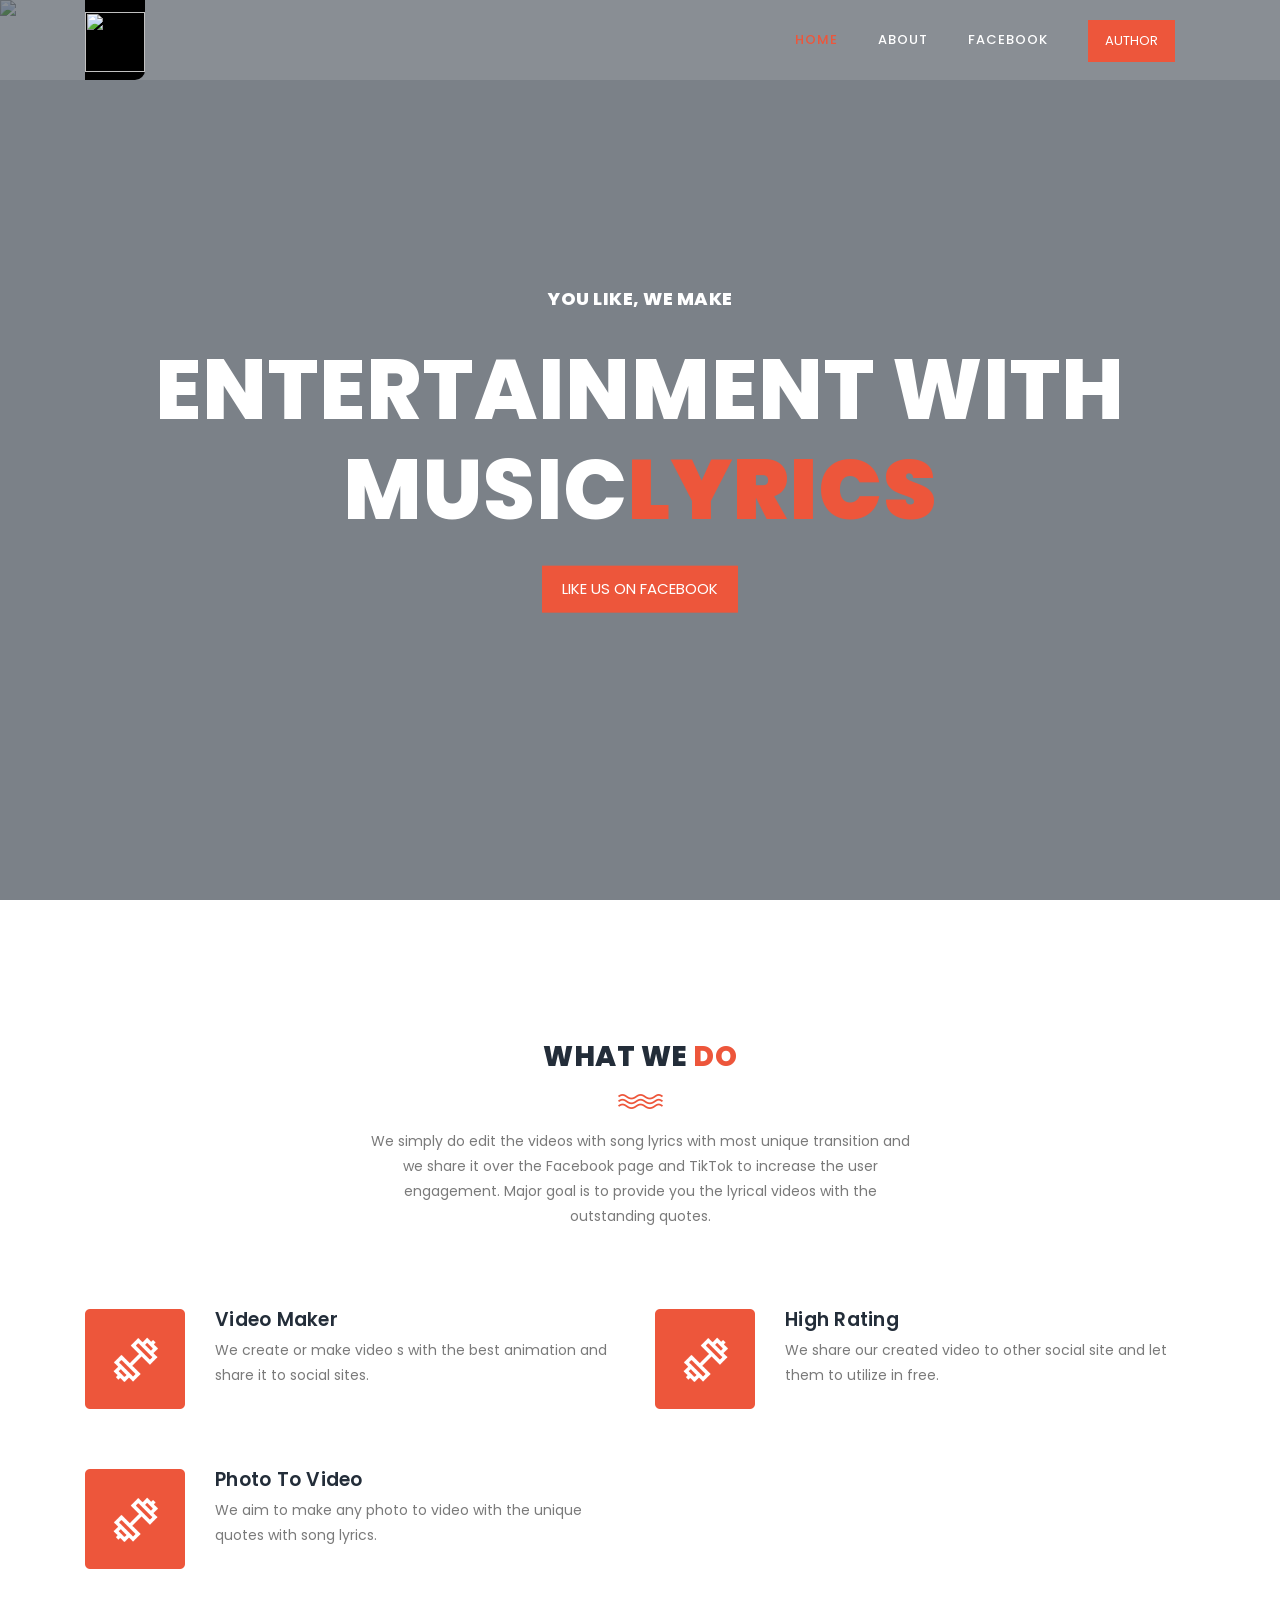
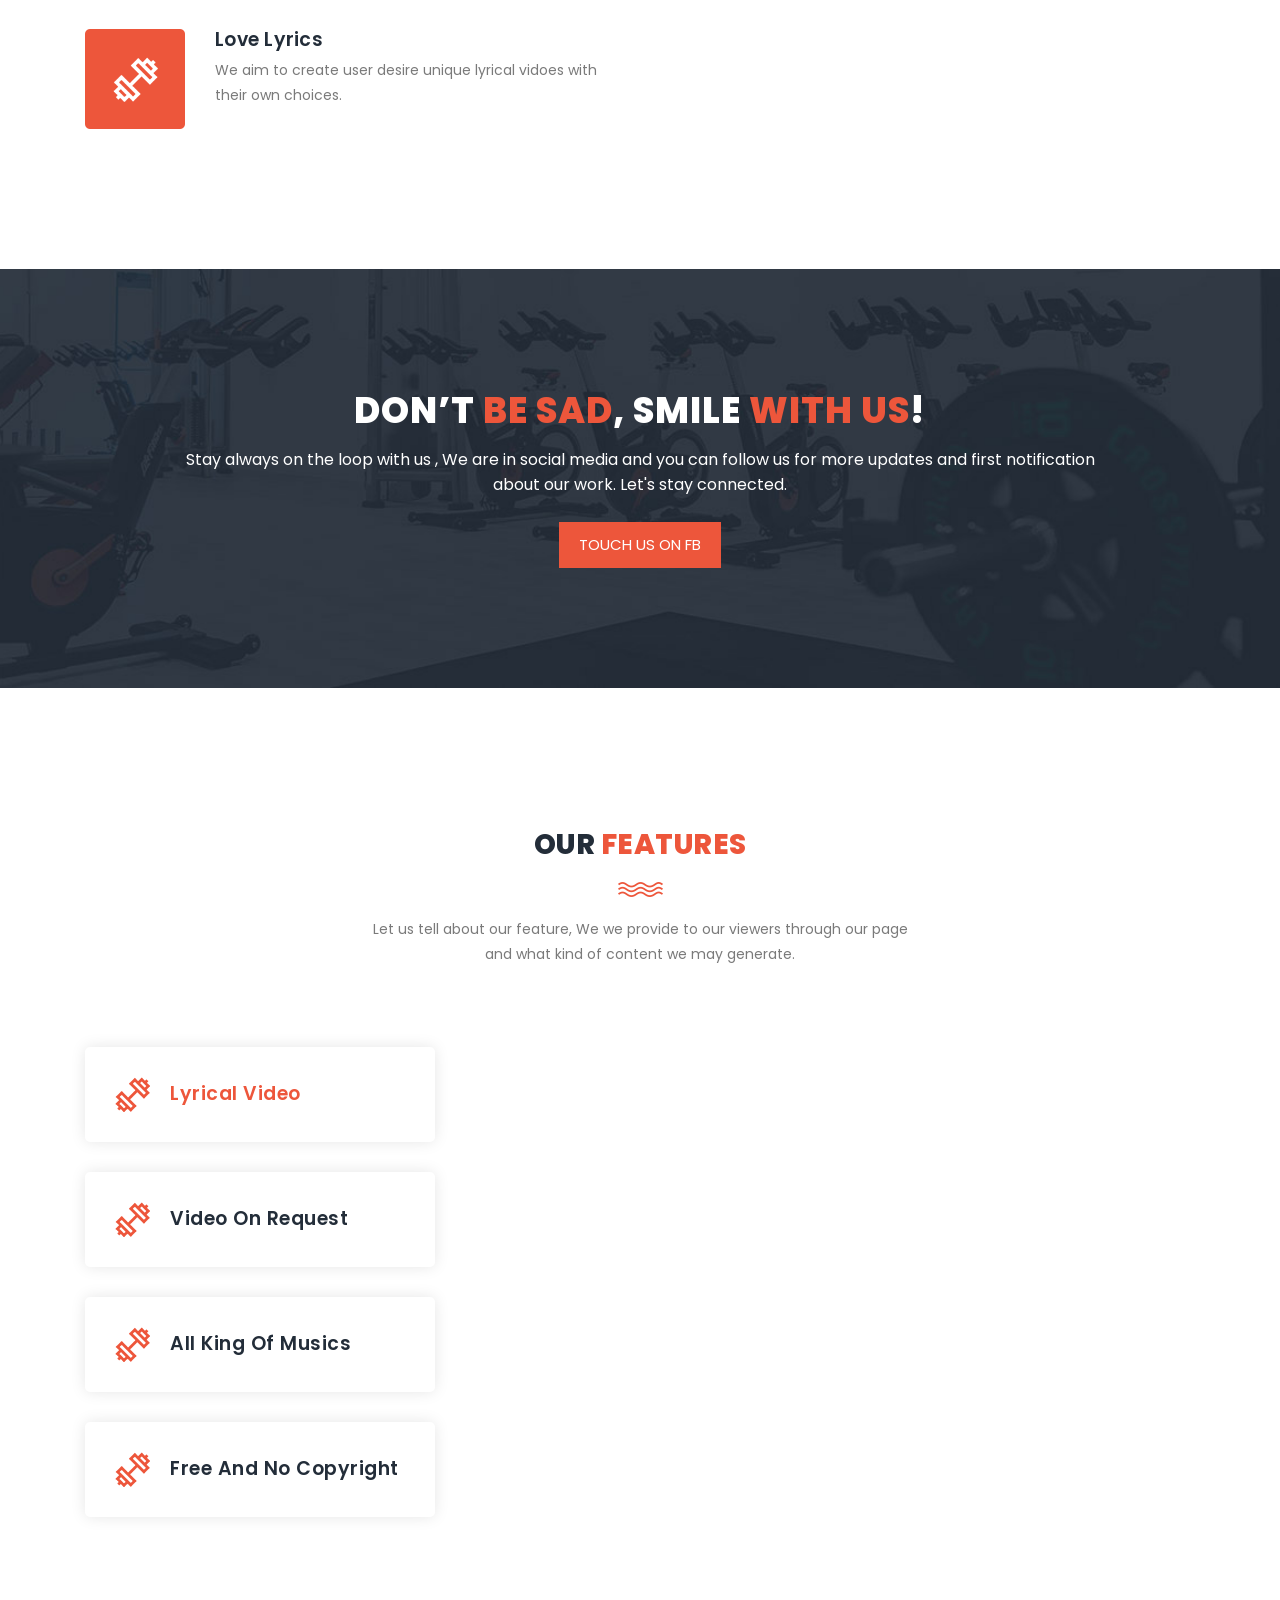
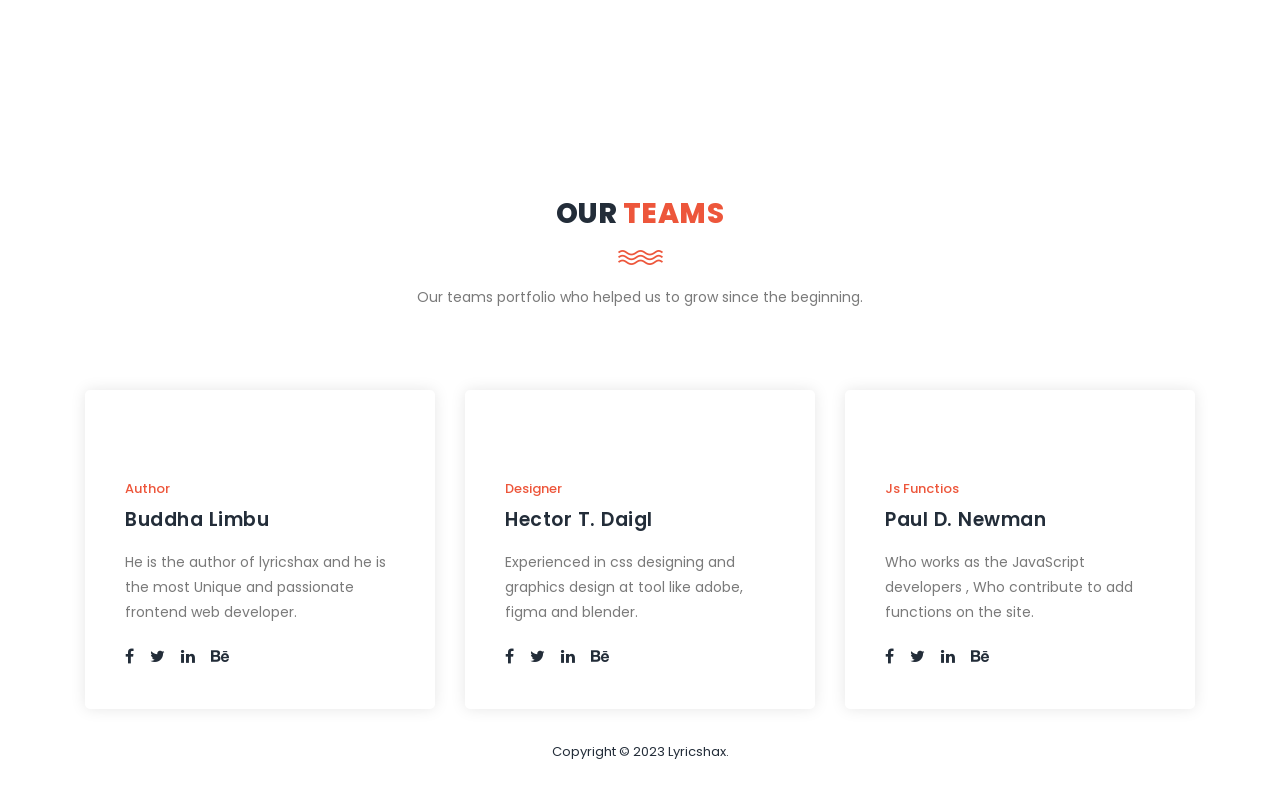
==== commit 97981db5: "Update index.html" ====
--- a/index.html
+++ b/index.html
@@ -1,297 +1,297 @@
-<!DOCTYPE html>
-<html lang="en">
-
-  <head>
-
-    <meta charset="utf-8">
-    <meta name="viewport" content="width=device-width, initial-scale=1, shrink-to-fit=no">
-    <meta name="description" content="Lyricshax is music video maker on Facebook Page">
-    <meta name="author" content="https://www.facebook.com/buddhalimbooo">
-    <link href="https://fonts.googleapis.com/css?family=Poppins:100,100i,200,200i,300,300i,400,400i,500,500i,600,600i,700,700i,800,800i,900,900i&display=swap" rel="stylesheet">
-
-    <title>Lyrics - Lyrical Music Video On Facebook </title>
-
-    <!-- Additional CSS Files -->
-    <link rel="stylesheet" type="text/css" href="assests/css/bootstrap.min.css">
-
-    <link rel="stylesheet" type="text/css" href="assests/css/font-awesome.css">
-
-    <link rel="stylesheet" href="assests/css/templatemo-training-studio.css">
-
-    </head>
-    
-    <body>
-    
-    <!-- ***** Preloader Start ***** -->
-    <div id="js-preloader" class="js-preloader">
-      <div class="preloader-inner">
-        <span class="dot"></span>
-        <div class="dots">
-          <span></span>
-          <span></span>
-          <span></span>
-        </div>
-      </div>
-    </div>
-    <!-- ***** Preloader End ***** -->
-    
-    
-    <!-- ***** Header Area Start ***** -->
-    <header class="header-area header-sticky">
-        <div class="container">
-            <div class="row">
-                <div class="col-12">
-                    <nav class="main-nav">
-                        <!-- ***** Logo Start ***** -->
-                        <a href="index.html" class="logo"><img src="https://raw.githubusercontent.com/lyricshax/lyricshax.github.io/main/PicsArt_08-02-10.36.13.png"/></a>
-                        <!-- ***** Logo End ***** -->
-                        <!-- ***** Menu Start ***** -->
-                        <ul class="nav">
-                            <li class="scroll-to-section"><a href="#top" class="active">Home</a></li>
-                            <li class="scroll-to-section"><a href="#features">About</a></li>
-                            <li class="scroll-to-section"><a href="#our-classes">Facebook</a></li>
-                            <li class="scroll-to-section"><a href="http://buddhalimbu.github.io">Author</a></li>
-                            
-                        </ul>        
-                        <a class='menu-trigger'>
-                            <span>Menu</span>
-                        </a>
-                        <!-- ***** Menu End ***** -->
-                    </nav>
-                </div>
-            </div>
-        </div>
-    </header>
-    <!-- ***** Header Area End ***** -->
-
-    <!-- ***** Main Banner Area Start ***** -->
-    <div class="main-banner" id="top">
-        <img src="https://images.pexels.com/photos/2156327/pexels-photo-2156327.jpeg"/>
-
-        <div class="video-overlay header-text">
-            <div class="caption">
-                <h6>You Like, We Make</h6>
-                <h2>Entertainment With Music<em>Lyrics</em></h2>
-                <div class="main-button scroll-to-section">
-                    <a href="#features">Become a member</a>
-                </div>
-            </div>
-        </div>
-    </div>
-    <!-- ***** Main Banner Area End ***** -->
-
-    <!-- ***** Features Item Start ***** -->
-    <section class="section" id="features">
-        <div class="container">
-            <div class="row">
-                <div class="col-lg-6 offset-lg-3">
-                    <div class="section-heading">
-                        <h2>What we <em>Do</em></h2>
-                        <img src="assets/images/line-dec.png" alt="waves">
-                        <p>We simply do edit the videos with song lyrics with most unique transition and we share it over the Facebook page and TikTok to increase the user engagement. Major goal is to provide you the lyrical videos with the outstanding quotes.</p>
-                    </div>
-                </div>
-                <div class="col-lg-6">
-                    <ul class="features-items">
-                        <li class="feature-item">
-                            <div class="left-icon">
-                                <img src="assests/images/features-first-icon.png" alt="First One">
-                            </div>
-                            <div class="right-content">
-                                <h4>Video Maker</h4>
-                                <p>We create or make video s with the best animation and share it to social sites.</p>
-                              
-                            </div>
-                        </li>
-                        <li class="feature-item">
-                            <div class="left-icon">
-                                <img src="assests/images/features-first-icon.png" alt="second one">
-                            </div>
-                            <div class="right-content">
-                                <h4>Photo To Video</h4>
-                                <p>We aim to make any photo to video with the unique quotes with song lyrics.</p>
-                               
-                            </div>
-                        </li>
-                        <li class="feature-item">
-                            <div class="left-icon">
-                                <img src="assests/images/features-first-icon.png" alt="third gym training">
-                            </div>
-                            <div class="right-content">
-                                <h4>Love Lyrics</h4>
-                                <p>We aim to create user desire unique lyrical vidoes with their own choices.
-                            </div>
-                        </li>
-                    </ul>
-                </div>
-                <div class="col-lg-6">
-                    <ul class="features-items">
-                        <li class="feature-item">
-                            <div class="left-icon">
-                                <img src="assests/images/features-first-icon.png" alt="fourth muscle">
-                            </div>
-                            <div class="right-content">
-                                <h4>High Rating</h4>
-                                <p>We share our created video to other social site and let them to utilize in free.
-                            </div>
-                        </li>
-                       
-                    </ul>
-                </div>
-            </div>
-        </div>
-    </section>
-    <!-- ***** Features Item End ***** -->
-
-    <!-- ***** Call to Action Start ***** -->
-    <section class="section" id="call-to-action">
-        <div class="container">
-            <div class="row">
-                <div class="col-lg-10 offset-lg-1">
-                    <div class="cta-content">
-                        <h2>Don’t <em>Be Sad</em>, Smile <em>With Us</em>!</h2>
-                        <p>Stay always on the loop with us , We are in social media and you can follow us for more updates and first notification about our work. Let's stay connected.</p>
-                        <div class="main-button scroll-to-section">
-                            <a href="https://facebook.com/lyricshax">Touch Us On FB</a>
-                        </div>
-                    </div>
-                </div>
-            </div>
-        </div>
-    </section>
-    <!-- ***** Call to Action End ***** -->
-
-    <!-- ***** Our Classes Start ***** -->
-    <section class="section" id="our-classes">
-        <div class="container">
-            <div class="row">
-                <div class="col-lg-6 offset-lg-3">
-                    <div class="section-heading">
-                        <h2>Our <em>Features</em></h2>
-                        <img src="assests/images/line-dec.png" alt="">
-                        <p>Let us tell about our feature, We we provide to our viewers through our page and what kind of content we may generate.</p>
-                    </div>
-                </div>
-            </div>
-            <div class="row" id="tabs">
-              <div class="col-lg-4">
-                <ul>
-                  <li><a href='#tabs-1'><img src="assests/images/tabs-first-icon.png" alt="">Lyrical Video</a></li>
-                  <li><a href='#tabs-2'><img src="assests/images/tabs-first-icon.png" alt="">Video On Request</a></a></li>
-                  <li><a href='#tabs-3'><img src="assests/images/tabs-first-icon.png" alt="">All King Of Musics</a></a></li>
-                  <li><a href='#tabs-4'><img src="assests/images/tabs-first-icon.png" alt="">Free and No Copyright </a></a></li>
-                 
-                </ul>
-              </div>
-            
-            </div>
-        </div>
-    </section>
-    <!-- ***** Our Classes End ***** -->
-    
-   
-
-    <!-- ***** Testimonials Starts ***** -->
-    <section class="section" id="trainers">
-        <div class="container">
-            <div class="row">
-                <div class="col-lg-6 offset-lg-3">
-                    <div class="section-heading">
-                        <h2>Our <em>Teams</em></h2>
-                        <img src="assests/images/line-dec.png" alt="">
-                        <p>Our teams portfolio who helped us to grow since the beginning.</p>
-                    </div>
-                </div>
-            </div>
-            <div class="row">
-                <div class="col-lg-4">
-                    <div class="trainer-item">
-                        <div class="image-thumb">
-                            <img src="https://raw.githubusercontent.com/buddhalimbu/buddhalimbu.github.io/master/image/buddha.jpg" alt="">
-                        </div>
-                        <div class="down-content">
-                            <span>Author</span>
-                            <h4>Buddha Limbu</h4>
-                            <p>He is the author of lyricshax and he is the most Unique and passionate frontend web developer.</p>
-                            <ul class="social-icons">
-                                <li><a href="https://www.facebook.com/buddhalimbooo"><i class="fa fa-facebook"></i></a></li>
-                                <li><a href=""><i class="fa fa-twitter"></i></a></li>
-                                <li><a href="#"><i class="fa fa-linkedin"></i></a></li>
-                                <li><a href="#"><i class="fa fa-behance"></i></a></li>
-                            </ul>
-                        </div>
-                    </div>
-                </div>
-                <div class="col-lg-4">
-                    <div class="trainer-item">
-                        <div class="image-thumb">
-                            <img src="https://images.pexels.com/photos/33597/guitar-classical-guitar-acoustic-guitar-electric-guitar.jpg?auto=compress&cs=tinysrgb&dpr=1&w=500" alt="">
-                        </div>
-                        <div class="down-content">
-                            <span>Designer</span>
-                            <h4>Hector T. Daigl</h4>
-                            <p>Experienced in css designing and graphics design at tool like adobe, figma and blender.</p>
-                            <ul class="social-icons">
-                                <li><a href="#"><i class="fa fa-facebook"></i></a></li>
-                                <li><a href="#"><i class="fa fa-twitter"></i></a></li>
-                                <li><a href="#"><i class="fa fa-linkedin"></i></a></li>
-                                <li><a href="#"><i class="fa fa-behance"></i></a></li>
-                            </ul>
-                        </div>
-                    </div>
-                </div>
-                <div class="col-lg-4">
-                    <div class="trainer-item">
-                        <div class="image-thumb">
-                            <img src="https://images.pexels.com/photos/2777337/pexels-photo-2777337.jpeg?auto=compress&cs=tinysrgb&w=800&h=300&dpr=2" alt="">
-                        </div>
-                        <div class="down-content">
-                            <span>Js Functios</span>
-                            <h4>Paul D. Newman</h4>
-                            <p>Who works as the JavaScript developers , Who contribute to add functions on the site.</p>
-                            <ul class="social-icons">
-                                <li><a href="#"><i class="fa fa-facebook"></i></a></li>
-                                <li><a href="#"><i class="fa fa-twitter"></i></a></li>
-                                <li><a href="#"><i class="fa fa-linkedin"></i></a></li>
-                                <li><a href="#"><i class="fa fa-behance"></i></a></li>
-                            </ul>
-                        </div>
-                    </div>
-                </div>
-            </div>
-        </div>
-    </section>
-
-    <footer>
-        <div class="container">
-            <div class="row">
-                <div class="col-lg-12">
-                    <p>Copyright &copy; 2023 Lyricshax.</p>
-                    
-
-                    
-                </div>
-            </div>
-        </div>
-    </footer>
-
-    <!-- jQuery -->
-    <script src="assests/js/jquery-2.1.0.min.js"></script>
-
-    <!-- Bootstrap -->
-    <script src="assests/js/popper.js"></script>
-    <script src="assests/js/bootstrap.min.js"></script>
-
-    <!-- Plugins -->
-    <script src="assests/js/scrollreveal.min.js"></script>
-    <script src="assests/js/waypoints.min.js"></script>
-    <script src="assests/js/jquery.counterup.min.js"></script>
-    <script src="assests/js/imgfix.min.js"></script> 
-    <script src="assests/js/mixitup.js"></script> 
-    <script src="assests/js/accordions.js"></script>
-    
-    <!-- Global Init -->
-    <script src="assests/js/custom.js"></script>
-
-  </body>
-</html>
+<!DOCTYPE html>
+<html lang="en">
+
+  <head>
+
+    <meta charset="utf-8">
+    <meta name="viewport" content="width=device-width, initial-scale=1, shrink-to-fit=no">
+    <meta name="description" content="Lyricshax is music video maker on Facebook Page">
+    <meta name="author" content="https://www.facebook.com/buddhalimbooo">
+    <link href="https://fonts.googleapis.com/css?family=Poppins:100,100i,200,200i,300,300i,400,400i,500,500i,600,600i,700,700i,800,800i,900,900i&display=swap" rel="stylesheet">
+
+    <title>Lyrics - Lyrical Music Video On Facebook </title>
+
+    <!-- Additional CSS Files -->
+    <link rel="stylesheet" type="text/css" href="assests/css/bootstrap.min.css"/>
+
+    <link rel="stylesheet" type="text/css" href="assests/css/font-awesome.css"/>
+
+    <link rel="stylesheet" href="assests/css/templatemo-training-studio.css"/>
+
+    </head>
+    
+    <body>
+    
+    <!-- ***** Preloader Start ***** -->
+    <div id="js-preloader" class="js-preloader">
+      <div class="preloader-inner">
+        <span class="dot"></span>
+        <div class="dots">
+          <span></span>
+          <span></span>
+          <span></span>
+        </div>
+      </div>
+    </div>
+    <!-- ***** Preloader End ***** -->
+    
+    
+    <!-- ***** Header Area Start ***** -->
+    <header class="header-area header-sticky">
+        <div class="container">
+            <div class="row">
+                <div class="col-12">
+                    <nav class="main-nav">
+                        <!-- ***** Logo Start ***** -->
+                        <a href="index.html" class="logo"><img src="https://raw.githubusercontent.com/lyricshax/lyricshax.github.io/main/PicsArt_08-02-10.36.13.png"/></a>
+                        <!-- ***** Logo End ***** -->
+                        <!-- ***** Menu Start ***** -->
+                        <ul class="nav">
+                            <li class="scroll-to-section"><a href="#top" class="active">Home</a></li>
+                            <li class="scroll-to-section"><a href="#features">About</a></li>
+                            <li class="scroll-to-section"><a href="#our-classes">Facebook</a></li>
+                            <li class="scroll-to-section"><a href="http://buddhalimbu.github.io">Author</a></li>
+                            
+                        </ul>        
+                        <a class='menu-trigger'>
+                            <span>Menu</span>
+                        </a>
+                        <!-- ***** Menu End ***** -->
+                    </nav>
+                </div>
+            </div>
+        </div>
+    </header>
+    <!-- ***** Header Area End ***** -->
+
+    <!-- ***** Main Banner Area Start ***** -->
+    <div class="main-banner" id="top">
+        <img src="https://images.pexels.com/photos/2156327/pexels-photo-2156327.jpeg"/>
+
+        <div class="video-overlay header-text">
+            <div class="caption">
+                <h6>You Like, We Make</h6>
+                <h2>Entertainment With Music<em>Lyrics</em></h2>
+                <div class="main-button scroll-to-section">
+                    <a href="https://www.facebook.com/Painful-102383909163290/">Like Us On Facebook</a>
+                </div>
+            </div>
+        </div>
+    </div>
+    <!-- ***** Main Banner Area End ***** -->
+
+    <!-- ***** Features Item Start ***** -->
+    <section class="section" id="features">
+        <div class="container">
+            <div class="row">
+                <div class="col-lg-6 offset-lg-3">
+                    <div class="section-heading">
+                        <h2>What we <em>Do</em></h2>
+                        <img src="assests/images/line-dec.png" alt="waves">
+                        <p>We simply do edit the videos with song lyrics with most unique transition and we share it over the Facebook page and TikTok to increase the user engagement. Major goal is to provide you the lyrical videos with the outstanding quotes.</p>
+                    </div>
+                </div>
+                <div class="col-lg-6">
+                    <ul class="features-items">
+                        <li class="feature-item">
+                            <div class="left-icon">
+                                <img src="assests/images/features-first-icon.png" alt="First One">
+                            </div>
+                            <div class="right-content">
+                                <h4>Video Maker</h4>
+                                <p>We create or make video s with the best animation and share it to social sites.</p>
+                              
+                            </div>
+                        </li>
+                        <li class="feature-item">
+                            <div class="left-icon">
+                                <img src="assests/images/features-first-icon.png" alt="second one">
+                            </div>
+                            <div class="right-content">
+                                <h4>Photo To Video</h4>
+                                <p>We aim to make any photo to video with the unique quotes with song lyrics.</p>
+                               
+                            </div>
+                        </li>
+                        <li class="feature-item">
+                            <div class="left-icon">
+                                <img src="assests/images/features-first-icon.png" alt="third gym training">
+                            </div>
+                            <div class="right-content">
+                                <h4>Love Lyrics</h4>
+                                <p>We aim to create user desire unique lyrical vidoes with their own choices.
+                            </div>
+                        </li>
+                    </ul>
+                </div>
+                <div class="col-lg-6">
+                    <ul class="features-items">
+                        <li class="feature-item">
+                            <div class="left-icon">
+                                <img src="assests/images/features-first-icon.png" alt="fourth muscle">
+                            </div>
+                            <div class="right-content">
+                                <h4>High Rating</h4>
+                                <p>We share our created video to other social site and let them to utilize in free.
+                            </div>
+                        </li>
+                       
+                    </ul>
+                </div>
+            </div>
+        </div>
+    </section>
+    <!-- ***** Features Item End ***** -->
+
+    <!-- ***** Call to Action Start ***** -->
+    <section class="section" id="call-to-action">
+        <div class="container">
+            <div class="row">
+                <div class="col-lg-10 offset-lg-1">
+                    <div class="cta-content">
+                        <h2>Don’t <em>Be Sad</em>, Smile <em>With Us</em>!</h2>
+                        <p>Stay always on the loop with us , We are in social media and you can follow us for more updates and first notification about our work. Let's stay connected.</p>
+                        <div class="main-button scroll-to-section">
+                            <a href="https://facebook.com/lyricshax">Touch Us On FB</a>
+                        </div>
+                    </div>
+                </div>
+            </div>
+        </div>
+    </section>
+    <!-- ***** Call to Action End ***** -->
+
+    <!-- ***** Our Classes Start ***** -->
+    <section class="section" id="our-classes">
+        <div class="container">
+            <div class="row">
+                <div class="col-lg-6 offset-lg-3">
+                    <div class="section-heading">
+                        <h2>Our <em>Features</em></h2>
+                        <img src="assests/images/line-dec.png" alt="">
+                        <p>Let us tell about our feature, We we provide to our viewers through our page and what kind of content we may generate.</p>
+                    </div>
+                </div>
+            </div>
+            <div class="row" id="tabs">
+              <div class="col-lg-4">
+                <ul>
+                  <li><a href='#tabs-1'><img src="assests/images/tabs-first-icon.png" alt="">Lyrical Video</a></li>
+                  <li><a href='#tabs-2'><img src="assests/images/tabs-first-icon.png" alt="">Video On Request</a></a></li>
+                  <li><a href='#tabs-3'><img src="assests/images/tabs-first-icon.png" alt="">All King Of Musics</a></a></li>
+                  <li><a href='#tabs-4'><img src="assests/images/tabs-first-icon.png" alt="">Free and No Copyright </a></a></li>
+                 
+                </ul>
+              </div>
+            
+            </div>
+        </div>
+    </section>
+    <!-- ***** Our Classes End ***** -->
+    
+   
+
+    <!-- ***** Testimonials Starts ***** -->
+    <section class="section" id="trainers">
+        <div class="container">
+            <div class="row">
+                <div class="col-lg-6 offset-lg-3">
+                    <div class="section-heading">
+                        <h2>Our <em>Teams</em></h2>
+                        <img src="assests/images/line-dec.png" alt="">
+                        <p>Our teams portfolio who helped us to grow since the beginning.</p>
+                    </div>
+                </div>
+            </div>
+            <div class="row">
+                <div class="col-lg-4">
+                    <div class="trainer-item">
+                        <div class="image-thumb">
+                            <img src="https://raw.githubusercontent.com/buddhalimbu/buddhalimbu.github.io/master/image/buddha.jpg" alt="">
+                        </div>
+                        <div class="down-content">
+                            <span>Author</span>
+                            <h4>Buddha Limbu</h4>
+                            <p>He is the author of lyricshax and he is the most Unique and passionate frontend web developer.</p>
+                            <ul class="social-icons">
+                                <li><a href="https://www.facebook.com/buddhalimbooo"><i class="fa fa-facebook"></i></a></li>
+                                <li><a href=""><i class="fa fa-twitter"></i></a></li>
+                                <li><a href="#"><i class="fa fa-linkedin"></i></a></li>
+                                <li><a href="#"><i class="fa fa-behance"></i></a></li>
+                            </ul>
+                        </div>
+                    </div>
+                </div>
+                <div class="col-lg-4">
+                    <div class="trainer-item">
+                        <div class="image-thumb">
+                            <img src="https://images.pexels.com/photos/33597/guitar-classical-guitar-acoustic-guitar-electric-guitar.jpg?auto=compress&cs=tinysrgb&dpr=1&w=500" alt="">
+                        </div>
+                        <div class="down-content">
+                            <span>Designer</span>
+                            <h4>Hector T. Daigl</h4>
+                            <p>Experienced in css designing and graphics design at tool like adobe, figma and blender.</p>
+                            <ul class="social-icons">
+                                <li><a href="#"><i class="fa fa-facebook"></i></a></li>
+                                <li><a href="#"><i class="fa fa-twitter"></i></a></li>
+                                <li><a href="#"><i class="fa fa-linkedin"></i></a></li>
+                                <li><a href="#"><i class="fa fa-behance"></i></a></li>
+                            </ul>
+                        </div>
+                    </div>
+                </div>
+                <div class="col-lg-4">
+                    <div class="trainer-item">
+                        <div class="image-thumb">
+                            <img src="https://images.pexels.com/photos/2777337/pexels-photo-2777337.jpeg?auto=compress&cs=tinysrgb&w=800&h=300&dpr=2" alt="">
+                        </div>
+                        <div class="down-content">
+                            <span>Js Functios</span>
+                            <h4>Paul D. Newman</h4>
+                            <p>Who works as the JavaScript developers , Who contribute to add functions on the site.</p>
+                            <ul class="social-icons">
+                                <li><a href="#"><i class="fa fa-facebook"></i></a></li>
+                                <li><a href="#"><i class="fa fa-twitter"></i></a></li>
+                                <li><a href="#"><i class="fa fa-linkedin"></i></a></li>
+                                <li><a href="#"><i class="fa fa-behance"></i></a></li>
+                            </ul>
+                        </div>
+                    </div>
+                </div>
+            </div>
+        </div>
+    </section>
+
+    <footer>
+        <div class="container">
+            <div class="row">
+                <div class="col-lg-12">
+                    <p>Copyright &copy; 2023 Lyricshax.</p>
+                    
+
+                    
+                </div>
+            </div>
+        </div>
+    </footer>
+
+    <!-- jQuery -->
+    <script src="assests/js/jquery-2.1.0.min.js"></script>
+
+    <!-- Bootstrap -->
+    <script src="assests/js/popper.js"></script>
+    <script src="assests/js/bootstrap.min.js"></script>
+
+    <!-- Plugins -->
+    <script src="assests/js/scrollreveal.min.js"></script>
+    <script src="assests/js/waypoints.min.js"></script>
+    <script src="assests/js/jquery.counterup.min.js"></script>
+    <script src="assests/js/imgfix.min.js"></script> 
+    <script src="assests/js/mixitup.js"></script> 
+    <script src="assests/js/accordions.js"></script>
+    
+    <!-- Global Init -->
+    <script src="assests/js/custom.js"></script>
+
+  </body>
+</html>
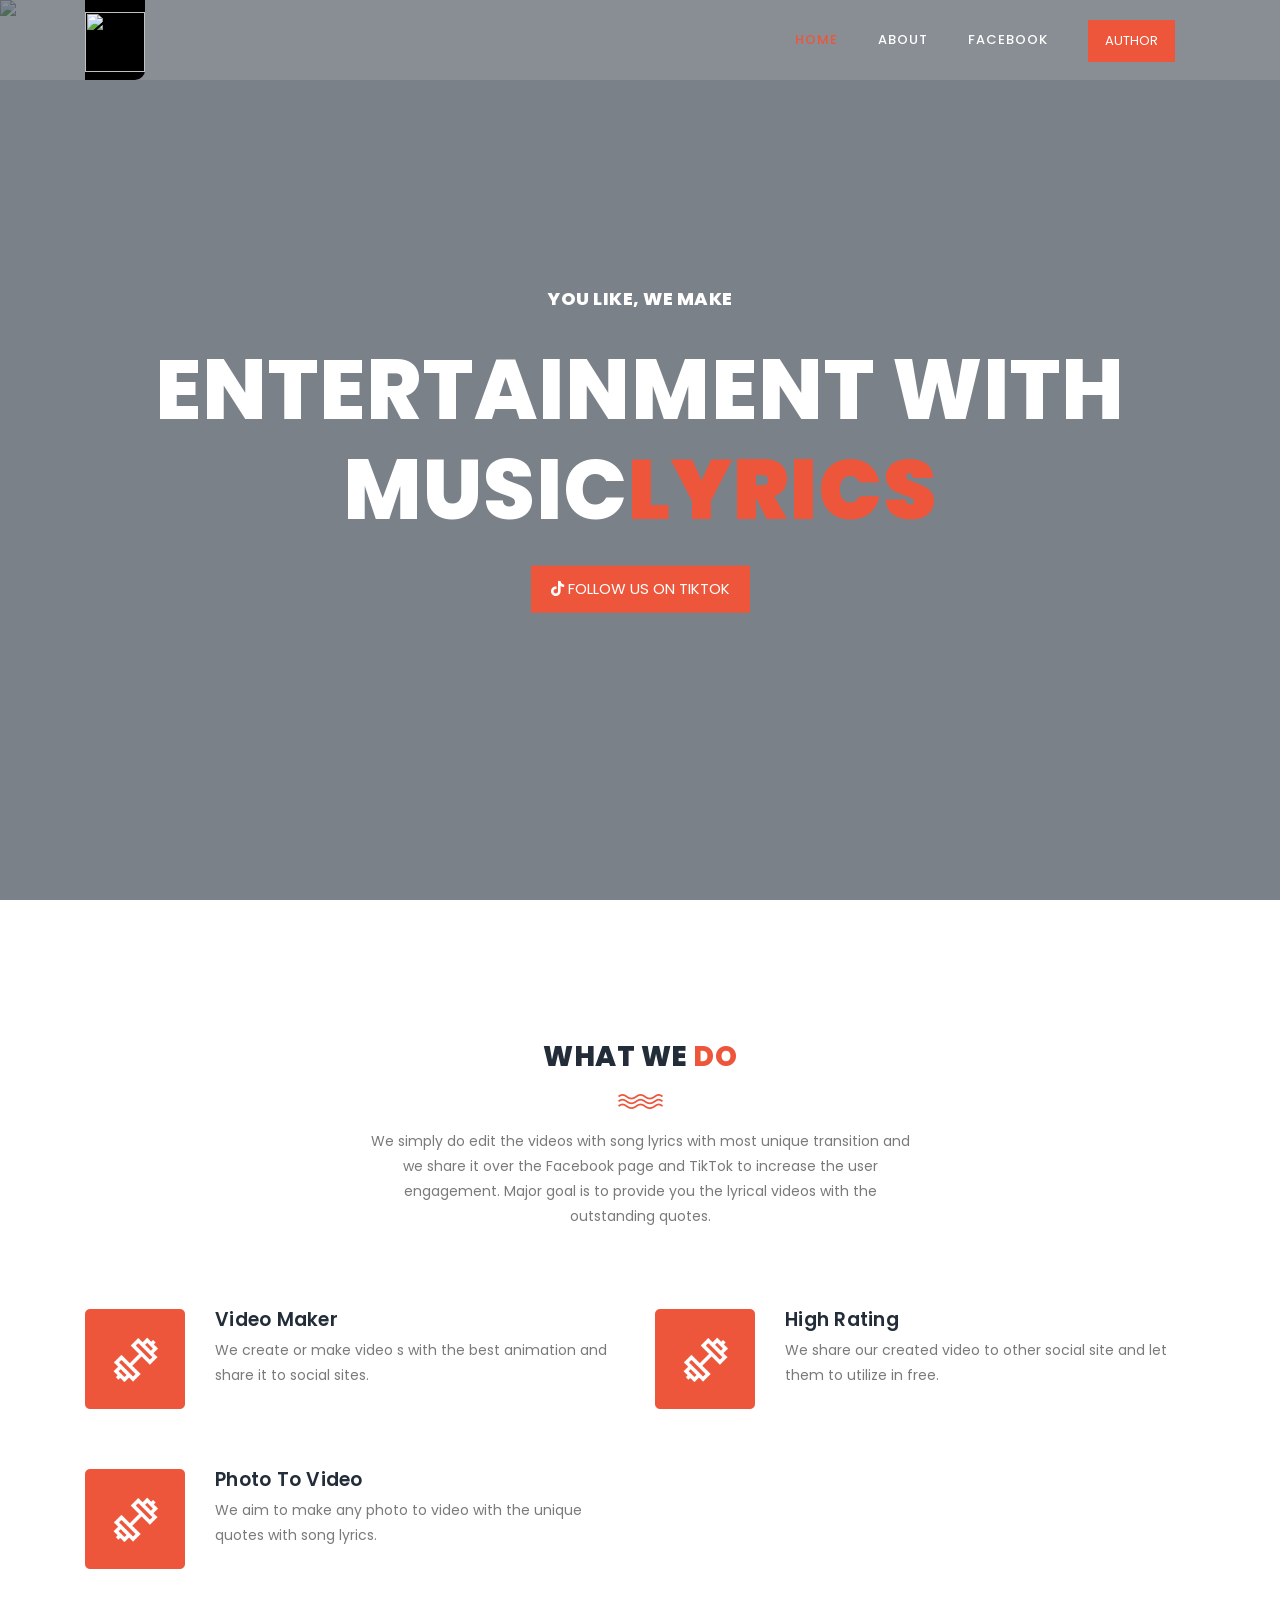
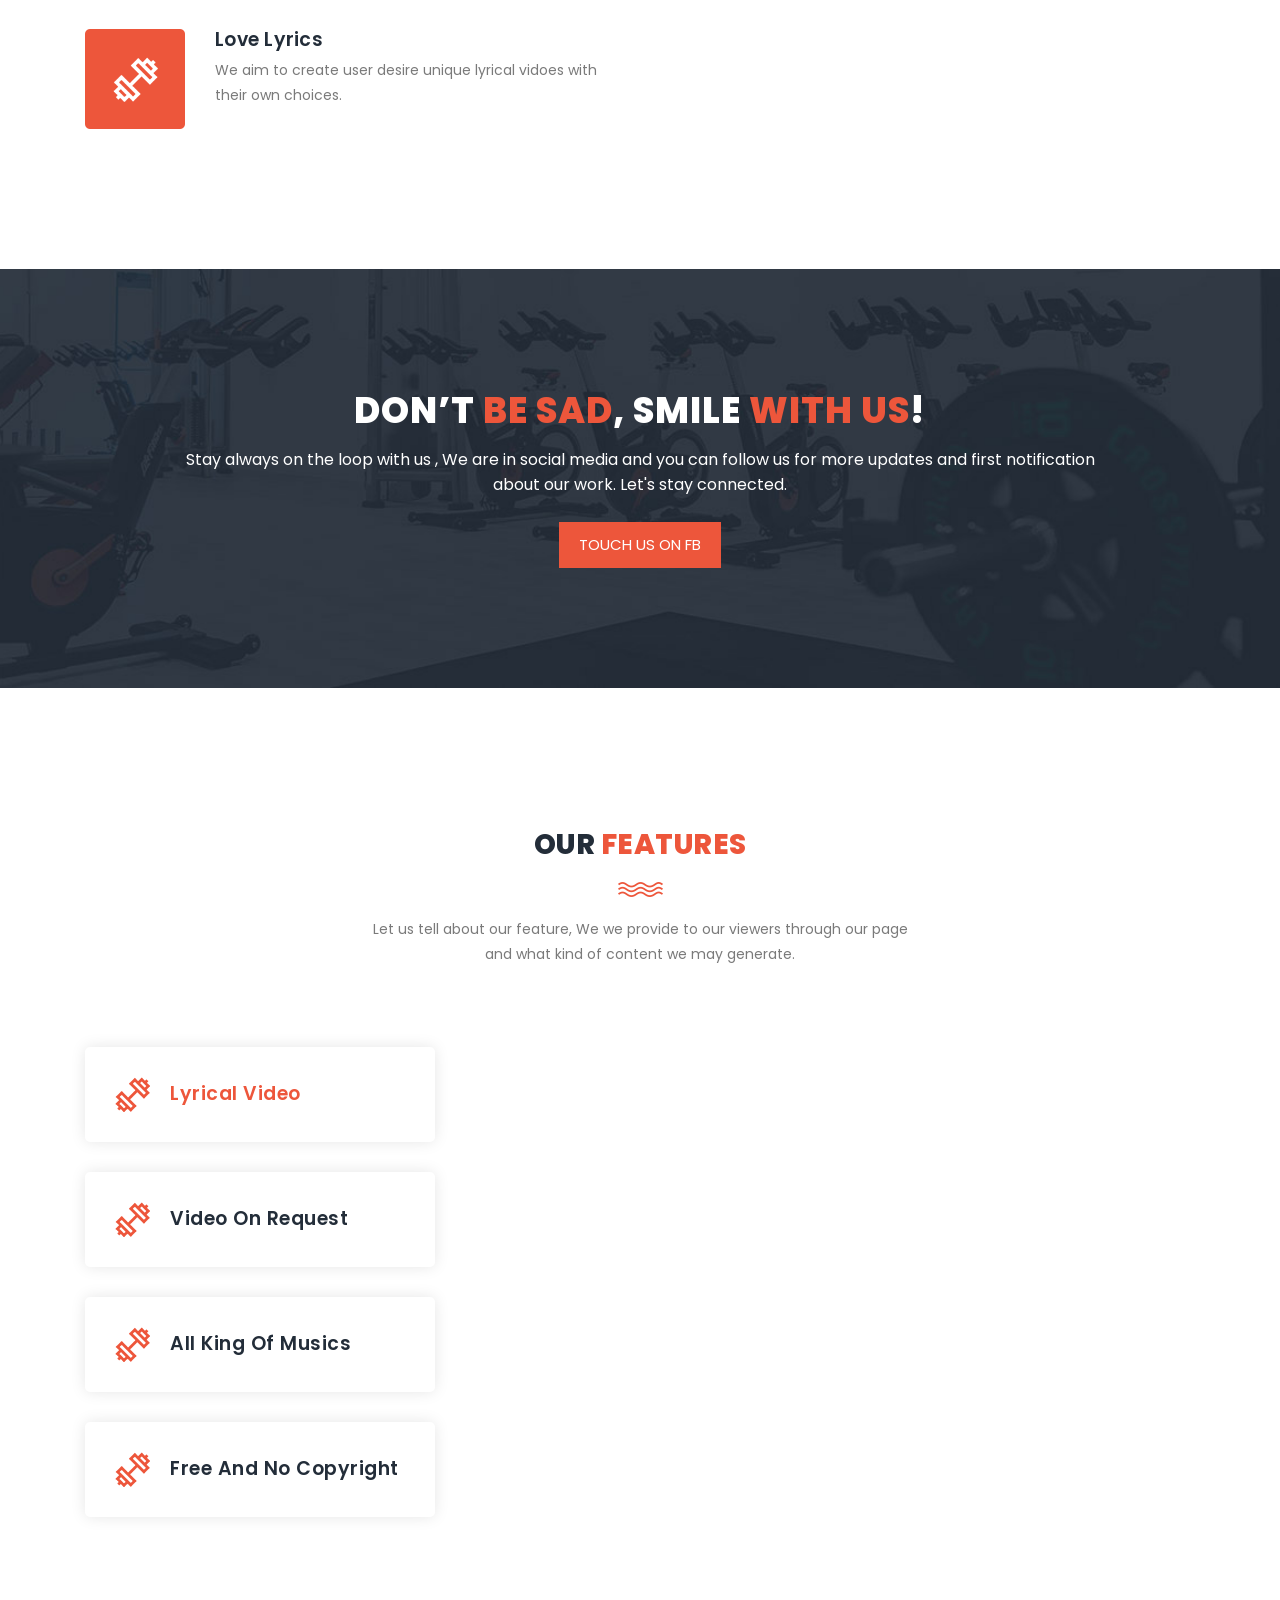
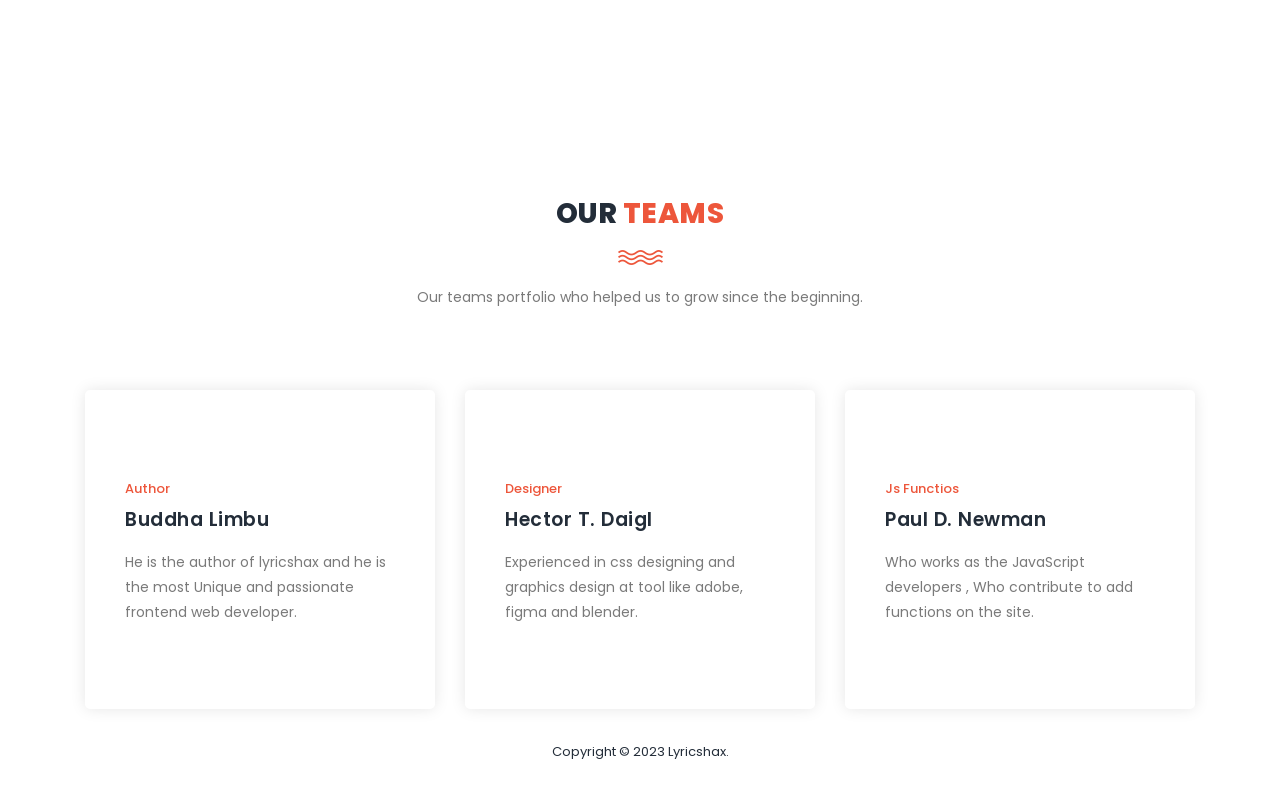
==== commit 350fbab4: "Update index.html" ====
--- a/index.html
+++ b/index.html
@@ -17,7 +17,7 @@
     <link rel="stylesheet" type="text/css" href="assests/css/font-awesome.css"/>
 
     <link rel="stylesheet" href="assests/css/templatemo-training-studio.css"/>
-
+<link rel="stylesheet" href="https://cdnjs.cloudflare.com/ajax/libs/font-awesome/5.15.3/css/all.min.css" />
     </head>
     
     <body>
@@ -73,7 +73,8 @@
                 <h6>You Like, We Make</h6>
                 <h2>Entertainment With Music<em>Lyrics</em></h2>
                 <div class="main-button scroll-to-section">
-                    <a href="https://www.facebook.com/Painful-102383909163290/">Like Us On Facebook</a>
+                    <a href="https://www.tiktok.com/@lyrics_painful?_t=8bDao409g6k&_r=1"><i class="fab fa-tiktok"></i> Follow Us On TikTok 
+</a>
                 </div>
             </div>
         </div>
